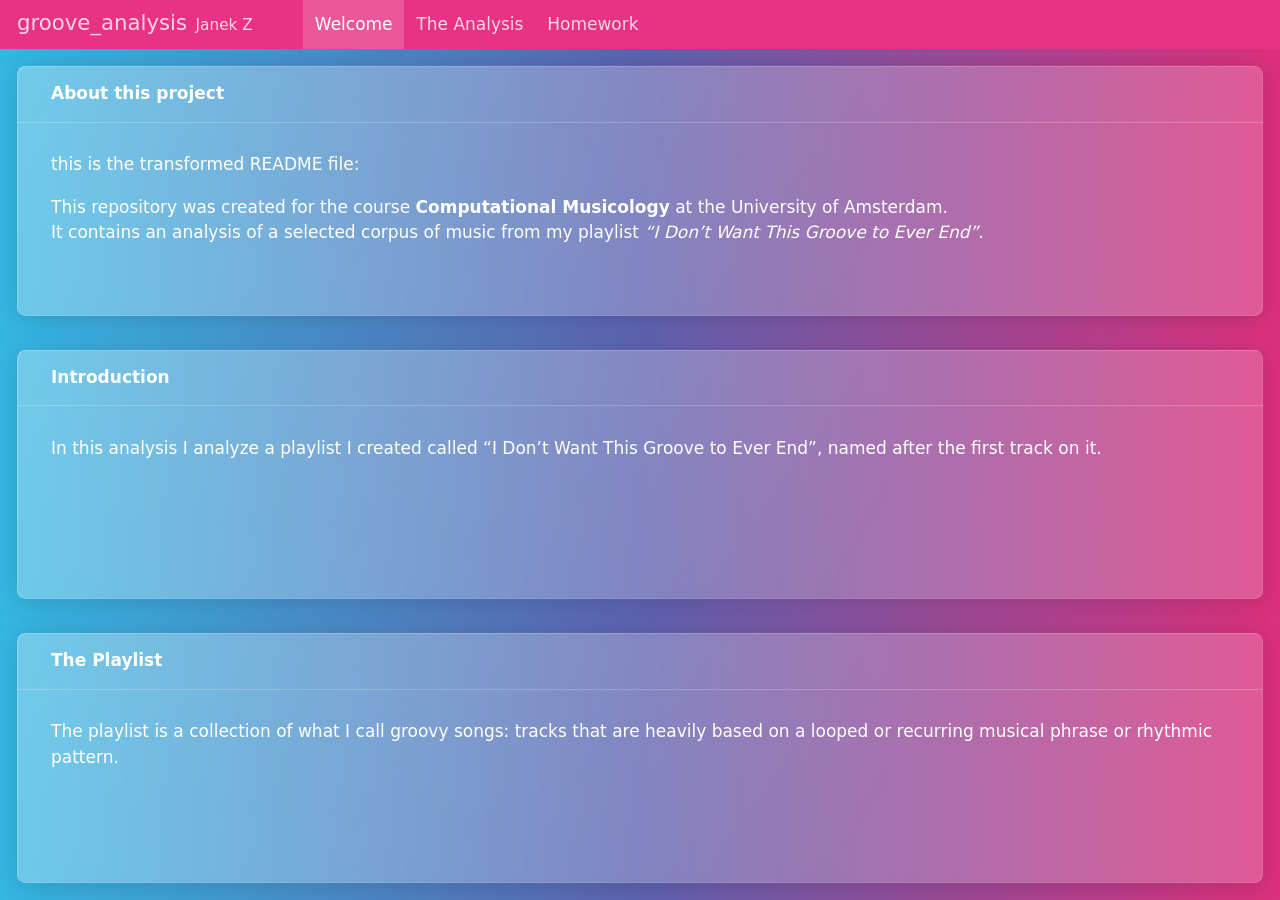
==== final_portfolio.html @ 26a51c5b "files renamed and added" ====
<!DOCTYPE html>
<html xmlns="http://www.w3.org/1999/xhtml" lang="en" xml:lang="en"><head>

<meta charset="utf-8">
<meta name="generator" content="quarto-1.9.36">

<meta name="viewport" content="width=device-width, initial-scale=1.0, user-scalable=yes">

<meta name="author" content="Janek Z">

<title>groove_analysis</title>
<style>
/* Default styles provided by pandoc.
** See https://pandoc.org/MANUAL.html#variables-for-html for config info.
*/
code{white-space: pre-wrap;}
span.smallcaps{font-variant: small-caps;}
div.columns{display: flex; gap: min(4vw, 1.5em);}
div.column{flex: auto; overflow-x: auto;}
div.hanging-indent{margin-left: 1.5em; text-indent: -1.5em;}
ul.task-list{list-style: none;}
ul.task-list li input[type="checkbox"] {
  width: 0.8em;
  margin: 0 0.8em 0.2em -1em; /* quarto-specific, see https://github.com/quarto-dev/quarto-cli/issues/4556 */ 
  vertical-align: middle;
}
/* CSS for syntax highlighting */
html { -webkit-text-size-adjust: 100%; }
pre > code.sourceCode { white-space: pre; position: relative; }
pre > code.sourceCode > span { display: inline-block; line-height: 1.25; }
pre > code.sourceCode > span:empty { height: 1.2em; }
.sourceCode { overflow: visible; }
code.sourceCode > span { color: inherit; text-decoration: inherit; }
div.sourceCode { margin: 1em 0; }
pre.sourceCode { margin: 0; }
@media screen {
div.sourceCode { overflow: auto; }
}
@media print {
pre > code.sourceCode { white-space: pre-wrap; }
pre > code.sourceCode > span { text-indent: -5em; padding-left: 5em; }
}
pre.numberSource code
  { counter-reset: source-line 0; }
pre.numberSource code > span
  { position: relative; left: -4em; counter-increment: source-line; }
pre.numberSource code > span > a:first-child::before
  { content: counter(source-line);
    position: relative; left: -1em; text-align: right; vertical-align: baseline;
    border: none; display: inline-block;
    -webkit-touch-callout: none; -webkit-user-select: none;
    -khtml-user-select: none; -moz-user-select: none;
    -ms-user-select: none; user-select: none;
    padding: 0 4px; width: 4em;
  }
pre.numberSource { margin-left: 3em;  padding-left: 4px; }
div.sourceCode
  {   }
@media screen {
pre > code.sourceCode > span > a:first-child::before { text-decoration: underline; }
}
</style>


<script src="final_portfolio_files/libs/clipboard/clipboard.min.js"></script>
<script src="final_portfolio_files/libs/quarto-html/quarto.js" type="module"></script>
<script src="final_portfolio_files/libs/quarto-html/tabsets/tabsets.js" type="module"></script>
<script src="final_portfolio_files/libs/quarto-html/popper.min.js"></script>
<script src="final_portfolio_files/libs/quarto-html/tippy.umd.min.js"></script>
<script src="final_portfolio_files/libs/quarto-html/anchor.min.js"></script>
<link href="final_portfolio_files/libs/quarto-html/tippy.css" rel="stylesheet">
<link href="final_portfolio_files/libs/quarto-html/quarto-syntax-highlighting-845c23b38eaddc0f92fda52bfe77a8c8.css" rel="stylesheet" class="quarto-color-scheme" id="quarto-text-highlighting-styles">
<link href="final_portfolio_files/libs/quarto-html/quarto-syntax-highlighting-dark-f418161beb48e0141c760e455f12af2c.css" rel="stylesheet" class="quarto-color-scheme quarto-color-alternate" id="quarto-text-highlighting-styles">
<link href="final_portfolio_files/libs/quarto-html/quarto-syntax-highlighting-845c23b38eaddc0f92fda52bfe77a8c8.css" rel="stylesheet" class="quarto-color-scheme-extra" id="quarto-text-highlighting-styles">
<script src="final_portfolio_files/libs/bootstrap/bootstrap.min.js"></script>
<link href="final_portfolio_files/libs/bootstrap/bootstrap-icons.css" rel="stylesheet">
<link href="final_portfolio_files/libs/bootstrap/bootstrap-b56f384592c8919c3ccc965f94d6dfe7.min.css" rel="stylesheet" append-hash="true" class="quarto-color-scheme" id="quarto-bootstrap" data-mode="light">
<link href="final_portfolio_files/libs/bootstrap/bootstrap-dark-b56f384592c8919c3ccc965f94d6dfe7.min.css" rel="stylesheet" append-hash="true" class="quarto-color-scheme quarto-color-alternate" id="quarto-bootstrap" data-mode="light">
<link href="final_portfolio_files/libs/bootstrap/bootstrap-b56f384592c8919c3ccc965f94d6dfe7.min.css" rel="stylesheet" append-hash="true" class="quarto-color-scheme-extra" id="quarto-bootstrap" data-mode="light">
<script src="final_portfolio_files/libs/quarto-dashboard/quarto-dashboard.js"></script>
<script src="final_portfolio_files/libs/quarto-dashboard/stickythead.js"></script>



<script src="final_portfolio_files/libs/quarto-dashboard/web-components.js" type="module"></script>
<script src="final_portfolio_files/libs/quarto-dashboard/components.js"></script>



</head>

<body class="quarto-dashboard dashboard-fill fullcontent quarto-light">

<header id="quarto-dashboard-header">
<nav class="navbar navbar-expand-md slim" data-bs-theme="dark">
  <div class="navbar-container container-fluid">
    <button class="navbar-toggler" type="button" data-bs-toggle="collapse" data-bs-target="#dashboard-collapse" aria-controls="dashboard-collapse" aria-expanded="false" aria-label="Toggle navigation">
      <span class="navbar-toggler-icon"></span>
    </button>    


    <div class="navbar-brand-container">


      <div class="navbar-title">
        <div class="navbar-title-text"><a href="#">groove_analysis</a></div>
        
        <div class="navbar-author">Janek Z</div>
      </div>
    </div>
<div id="dashboard-collapse" class="navbar-collapse collapse"><ul class="navbar-nav navbar-nav-scroll me-auto" role="tablist"><li class="nav-item" role="presentation"><a id="tab-welcome" class="nav-link active" data-bs-toggle="tab" role="tab" data-bs-target="#welcome" data-scrolling="false" href="#welcome" aria-controls="welcome" aria-selected="true"><span class="nav-link-text">Welcome</span></a></li><li class="nav-item" role="presentation"><a id="tab-the-analysis" class="nav-link" data-bs-toggle="tab" role="tab" data-bs-target="#the-analysis" data-scrolling="false" href="#the-analysis" aria-controls="the-analysis" aria-selected="false"><span class="nav-link-text">The Analysis</span></a></li><li class="nav-item" role="presentation"><a id="tab-homework" class="nav-link" data-bs-toggle="tab" role="tab" data-bs-target="#homework" data-scrolling="false" href="#homework" aria-controls="homework" aria-selected="false"><span class="nav-link-text">Homework</span></a></li></ul></div></div>
</nav>
</header>
<div class="page-layout-custom quarto-dashboard-content bslib-gap-spacing html-fill-container bslib-page-fill quarto-dashboard-pages">  

<div class="bslib-grid-item html-fill-item tab-content bslib-grid" data-layout="fill" style="display: grid; grid-template-columns: minmax(3em, 1fr);
grid-auto-rows: minmax(0, 1fr);">
<div id="welcome" class="dashboard-page tab-pane show active html-fill-item html-fill-container" data-orientation="columns" aria-labelledby="tab-welcome">
<div class="html-fill-item html-fill-container bslib-grid" style="display: grid; grid-template-columns: minmax(3em, 1fr);
grid-auto-rows: minmax(0, 1fr);">
<div class="html-fill-item html-fill-container bslib-grid" style="display: grid; grid-template-rows: minmax(3em, 1fr) minmax(3em, 1fr) minmax(3em, 1fr); grid-auto-columns: minmax(0, 1fr);">
<div class="html-fill-item html-fill-container bslib-grid" style="display: grid; grid-template-columns: minmax(3em, 1fr);
grid-auto-rows: minmax(0, 1fr);">
<div class="card html-fill-item html-fill-container bslib-card" data-title="About this project" data-bslib-card-init="" data-require-bs-caller="card()" data-full-screen="false">
<div class="card-header"><div class="card-title"><span style="display: inline">
About this project
</span></div></div>
<div class="card-body html-fill-item html-fill-container">
<p>this is the transformed README file:</p>
<p>This repository was created for the course <strong>Computational Musicology</strong> at the University of Amsterdam.<br>
It contains an analysis of a selected corpus of music from my playlist <em>“I Don’t Want This Groove to Ever End”</em>.</p>
</div>
<bslib-tooltip placement="auto" bsoptions="[]" data-require-bs-version="5" data-require-bs-caller="tooltip()">
    <template>Expand</template>
    <span class="bslib-full-screen-enter badge rounded-pill">
        <svg xmlns="http://www.w3.org/2000/svg" viewbox="0 0 24 24" style="height:1em;width:1em;" aria-hidden="true" role="img"><path d="M20 5C20 4.4 19.6 4 19 4H13C12.4 4 12 3.6 12 3C12 2.4 12.4 2 13 2H21C21.6 2 22 2.4 22 3V11C22 11.6 21.6 12 21 12C20.4 12 20 11.6 20 11V5ZM4 19C4 19.6 4.4 20 5 20H11C11.6 20 12 20.4 12 21C12 21.6 11.6 22 11 22H3C2.4 22 2 21.6 2 21V13C2 12.4 2.4 12 3 12C3.6 12 4 12.4 4 13V19Z"></path></svg>
    </span>
</bslib-tooltip><script data-bslib-card-init="">bslib.Card.initializeAllCards();</script></div>
</div>
<div class="html-fill-item html-fill-container bslib-grid" style="display: grid; grid-template-columns: minmax(3em, 1fr);
grid-auto-rows: minmax(0, 1fr);">
<div class="card html-fill-item html-fill-container bslib-card" data-title="Introduction" data-bslib-card-init="" data-require-bs-caller="card()" data-full-screen="false">
<div class="card-header"><div class="card-title"><span style="display: inline">
Introduction
</span></div></div>
<div class="card-body html-fill-item html-fill-container">
<p>In this analysis I analyze a playlist I created called “I Don’t Want This Groove to Ever End”, named after the first track on it.</p>
</div>
<bslib-tooltip placement="auto" bsoptions="[]" data-require-bs-version="5" data-require-bs-caller="tooltip()">
    <template>Expand</template>
    <span class="bslib-full-screen-enter badge rounded-pill">
        <svg xmlns="http://www.w3.org/2000/svg" viewbox="0 0 24 24" style="height:1em;width:1em;" aria-hidden="true" role="img"><path d="M20 5C20 4.4 19.6 4 19 4H13C12.4 4 12 3.6 12 3C12 2.4 12.4 2 13 2H21C21.6 2 22 2.4 22 3V11C22 11.6 21.6 12 21 12C20.4 12 20 11.6 20 11V5ZM4 19C4 19.6 4.4 20 5 20H11C11.6 20 12 20.4 12 21C12 21.6 11.6 22 11 22H3C2.4 22 2 21.6 2 21V13C2 12.4 2.4 12 3 12C3.6 12 4 12.4 4 13V19Z"></path></svg>
    </span>
</bslib-tooltip><script data-bslib-card-init="">bslib.Card.initializeAllCards();</script></div>
</div>
<div class="html-fill-item html-fill-container bslib-grid" style="display: grid; grid-template-columns: minmax(3em, 1fr);
grid-auto-rows: minmax(0, 1fr);">
<div class="card html-fill-item html-fill-container bslib-card" data-title="The Playlist" data-bslib-card-init="" data-require-bs-caller="card()" data-full-screen="false">
<div class="card-header"><div class="card-title"><span style="display: inline">
The Playlist
</span></div></div>
<div class="card-body html-fill-item html-fill-container">
<p>The playlist is a collection of what I call groovy songs: tracks that are heavily based on a looped or recurring musical phrase or rhythmic pattern.</p>
</div>
<bslib-tooltip placement="auto" bsoptions="[]" data-require-bs-version="5" data-require-bs-caller="tooltip()">
    <template>Expand</template>
    <span class="bslib-full-screen-enter badge rounded-pill">
        <svg xmlns="http://www.w3.org/2000/svg" viewbox="0 0 24 24" style="height:1em;width:1em;" aria-hidden="true" role="img"><path d="M20 5C20 4.4 19.6 4 19 4H13C12.4 4 12 3.6 12 3C12 2.4 12.4 2 13 2H21C21.6 2 22 2.4 22 3V11C22 11.6 21.6 12 21 12C20.4 12 20 11.6 20 11V5ZM4 19C4 19.6 4.4 20 5 20H11C11.6 20 12 20.4 12 21C12 21.6 11.6 22 11 22H3C2.4 22 2 21.6 2 21V13C2 12.4 2.4 12 3 12C3.6 12 4 12.4 4 13V19Z"></path></svg>
    </span>
</bslib-tooltip><script data-bslib-card-init="">bslib.Card.initializeAllCards();</script></div>
</div>
</div>
</div>
</div><div id="the-analysis" class="dashboard-page tab-pane grid-skip html-fill-item html-fill-container" data-orientation="columns" aria-labelledby="tab-the-analysis">
<div class="html-fill-item html-fill-container bslib-grid" style="display: grid; grid-template-columns: minmax(3em, 1fr);
grid-auto-rows: minmax(0, 1fr);">
<div class="html-fill-item html-fill-container bslib-grid" style="display: grid; grid-template-rows: minmax(3em, 1fr); grid-auto-columns: minmax(0, 1fr);">
<div class="card html-fill-item html-fill-container bslib-card" data-title="Overview" data-bslib-card-init="" data-require-bs-caller="card()" data-full-screen="false">
<div class="card-header"><div class="card-title"><span style="display: inline">
Overview
</span></div></div>
<div class="card-body html-fill-item html-fill-container">
<p>Here the analysis of the playlist will be shown.</p>
</div>
<bslib-tooltip placement="auto" bsoptions="[]" data-require-bs-version="5" data-require-bs-caller="tooltip()">
    <template>Expand</template>
    <span class="bslib-full-screen-enter badge rounded-pill">
        <svg xmlns="http://www.w3.org/2000/svg" viewbox="0 0 24 24" style="height:1em;width:1em;" aria-hidden="true" role="img"><path d="M20 5C20 4.4 19.6 4 19 4H13C12.4 4 12 3.6 12 3C12 2.4 12.4 2 13 2H21C21.6 2 22 2.4 22 3V11C22 11.6 21.6 12 21 12C20.4 12 20 11.6 20 11V5ZM4 19C4 19.6 4.4 20 5 20H11C11.6 20 12 20.4 12 21C12 21.6 11.6 22 11 22H3C2.4 22 2 21.6 2 21V13C2 12.4 2.4 12 3 12C3.6 12 4 12.4 4 13V19Z"></path></svg>
    </span>
</bslib-tooltip><script data-bslib-card-init="">bslib.Card.initializeAllCards();</script></div>
</div>
</div>
</div><div id="homework" class="dashboard-page tab-pane grid-skip html-fill-item html-fill-container" data-orientation="columns" aria-labelledby="tab-homework">
<div class="html-fill-item html-fill-container bslib-grid" style="display: grid; grid-template-columns: minmax(3em, 1fr);
grid-auto-rows: minmax(0, 1fr);">
<div class="html-fill-item html-fill-container bslib-grid" style="display: grid; grid-template-rows: minmax(3em, 1fr); grid-auto-columns: minmax(0, 1fr);">
<div class="card html-fill-item html-fill-container bslib-card" data-title="Key and Chord Analysis - hw week 10" data-bslib-card-init="" data-require-bs-caller="card()" data-full-screen="false">
<div class="card-header"><div class="card-title"><span style="display: inline">
Key and Chord Analysis - hw week 10
</span></div></div>
<div class="card-body html-fill-item html-fill-container">
<div class="code-copy-outer-scaffold html-fill-item html-fill-container"><div class="sourceCode cell-code html-fill-item html-fill-container" id="cb1"><pre class="sourceCode r code-with-copy"><code class="sourceCode r"><span id="cb1-1"><a href="#cb1-1" aria-hidden="true" tabindex="-1"></a><span class="fu">library</span>(tidyverse)</span>
<span id="cb1-2"><a href="#cb1-2" aria-hidden="true" tabindex="-1"></a><span class="fu">library</span>(compmus)</span></code></pre></div><button title="Copy to Clipboard" class="code-copy-button"><i class="bi"></i></button></div>
<div class="code-copy-outer-scaffold html-fill-item html-fill-container"><div class="sourceCode cell-code html-fill-item html-fill-container" id="cb2"><pre class="sourceCode r code-with-copy"><code class="sourceCode r"><span id="cb2-1"><a href="#cb2-1" aria-hidden="true" tabindex="-1"></a>circshift <span class="ot">&lt;-</span> <span class="cf">function</span>(v, n) {</span>
<span id="cb2-2"><a href="#cb2-2" aria-hidden="true" tabindex="-1"></a>  <span class="cf">if</span> (n <span class="sc">==</span> <span class="dv">0</span>) v <span class="cf">else</span> <span class="fu">c</span>(<span class="fu">tail</span>(v, n), <span class="fu">head</span>(v, <span class="sc">-</span>n))</span>
<span id="cb2-3"><a href="#cb2-3" aria-hidden="true" tabindex="-1"></a>}</span>
<span id="cb2-4"><a href="#cb2-4" aria-hidden="true" tabindex="-1"></a></span>
<span id="cb2-5"><a href="#cb2-5" aria-hidden="true" tabindex="-1"></a><span class="co">#      C     C#    D     Eb    E     F     F#    G     Ab    A     Bb    B</span></span>
<span id="cb2-6"><a href="#cb2-6" aria-hidden="true" tabindex="-1"></a>major_chord <span class="ot">&lt;-</span></span>
<span id="cb2-7"><a href="#cb2-7" aria-hidden="true" tabindex="-1"></a>  <span class="fu">c</span>(   <span class="dv">1</span>,    <span class="dv">0</span>,    <span class="dv">0</span>,    <span class="dv">0</span>,    <span class="dv">1</span>,    <span class="dv">0</span>,    <span class="dv">0</span>,    <span class="dv">1</span>,    <span class="dv">0</span>,    <span class="dv">0</span>,    <span class="dv">0</span>,    <span class="dv">0</span>)</span>
<span id="cb2-8"><a href="#cb2-8" aria-hidden="true" tabindex="-1"></a>minor_chord <span class="ot">&lt;-</span></span>
<span id="cb2-9"><a href="#cb2-9" aria-hidden="true" tabindex="-1"></a>  <span class="fu">c</span>(   <span class="dv">1</span>,    <span class="dv">0</span>,    <span class="dv">0</span>,    <span class="dv">1</span>,    <span class="dv">0</span>,    <span class="dv">0</span>,    <span class="dv">0</span>,    <span class="dv">1</span>,    <span class="dv">0</span>,    <span class="dv">0</span>,    <span class="dv">0</span>,    <span class="dv">0</span>)</span>
<span id="cb2-10"><a href="#cb2-10" aria-hidden="true" tabindex="-1"></a>seventh_chord <span class="ot">&lt;-</span></span>
<span id="cb2-11"><a href="#cb2-11" aria-hidden="true" tabindex="-1"></a>  <span class="fu">c</span>(   <span class="dv">1</span>,    <span class="dv">0</span>,    <span class="dv">0</span>,    <span class="dv">0</span>,    <span class="dv">1</span>,    <span class="dv">0</span>,    <span class="dv">0</span>,    <span class="dv">1</span>,    <span class="dv">0</span>,    <span class="dv">0</span>,    <span class="dv">1</span>,    <span class="dv">0</span>)</span>
<span id="cb2-12"><a href="#cb2-12" aria-hidden="true" tabindex="-1"></a></span>
<span id="cb2-13"><a href="#cb2-13" aria-hidden="true" tabindex="-1"></a>major_key <span class="ot">&lt;-</span></span>
<span id="cb2-14"><a href="#cb2-14" aria-hidden="true" tabindex="-1"></a>  <span class="fu">c</span>(<span class="fl">6.35</span>, <span class="fl">2.23</span>, <span class="fl">3.48</span>, <span class="fl">2.33</span>, <span class="fl">4.38</span>, <span class="fl">4.09</span>, <span class="fl">2.52</span>, <span class="fl">5.19</span>, <span class="fl">2.39</span>, <span class="fl">3.66</span>, <span class="fl">2.29</span>, <span class="fl">2.88</span>)</span>
<span id="cb2-15"><a href="#cb2-15" aria-hidden="true" tabindex="-1"></a>minor_key <span class="ot">&lt;-</span></span>
<span id="cb2-16"><a href="#cb2-16" aria-hidden="true" tabindex="-1"></a>  <span class="fu">c</span>(<span class="fl">6.33</span>, <span class="fl">2.68</span>, <span class="fl">3.52</span>, <span class="fl">5.38</span>, <span class="fl">2.60</span>, <span class="fl">3.53</span>, <span class="fl">2.54</span>, <span class="fl">4.75</span>, <span class="fl">3.98</span>, <span class="fl">2.69</span>, <span class="fl">3.34</span>, <span class="fl">3.17</span>)</span>
<span id="cb2-17"><a href="#cb2-17" aria-hidden="true" tabindex="-1"></a></span>
<span id="cb2-18"><a href="#cb2-18" aria-hidden="true" tabindex="-1"></a>chord_templates <span class="ot">&lt;-</span></span>
<span id="cb2-19"><a href="#cb2-19" aria-hidden="true" tabindex="-1"></a>  <span class="fu">tribble</span>(</span>
<span id="cb2-20"><a href="#cb2-20" aria-hidden="true" tabindex="-1"></a>    <span class="sc">~</span>name, <span class="sc">~</span>template,</span>
<span id="cb2-21"><a href="#cb2-21" aria-hidden="true" tabindex="-1"></a>    <span class="st">"Gb:7"</span>, <span class="fu">circshift</span>(seventh_chord, <span class="dv">6</span>),</span>
<span id="cb2-22"><a href="#cb2-22" aria-hidden="true" tabindex="-1"></a>    <span class="st">"Gb:maj"</span>, <span class="fu">circshift</span>(major_chord, <span class="dv">6</span>),</span>
<span id="cb2-23"><a href="#cb2-23" aria-hidden="true" tabindex="-1"></a>    <span class="st">"Bb:min"</span>, <span class="fu">circshift</span>(minor_chord, <span class="dv">10</span>),</span>
<span id="cb2-24"><a href="#cb2-24" aria-hidden="true" tabindex="-1"></a>    <span class="st">"Db:maj"</span>, <span class="fu">circshift</span>(major_chord, <span class="dv">1</span>),</span>
<span id="cb2-25"><a href="#cb2-25" aria-hidden="true" tabindex="-1"></a>    <span class="st">"F:min"</span>, <span class="fu">circshift</span>(minor_chord, <span class="dv">5</span>),</span>
<span id="cb2-26"><a href="#cb2-26" aria-hidden="true" tabindex="-1"></a>    <span class="st">"Ab:7"</span>, <span class="fu">circshift</span>(seventh_chord, <span class="dv">8</span>),</span>
<span id="cb2-27"><a href="#cb2-27" aria-hidden="true" tabindex="-1"></a>    <span class="st">"Ab:maj"</span>, <span class="fu">circshift</span>(major_chord, <span class="dv">8</span>),</span>
<span id="cb2-28"><a href="#cb2-28" aria-hidden="true" tabindex="-1"></a>    <span class="st">"C:min"</span>, <span class="fu">circshift</span>(minor_chord, <span class="dv">0</span>),</span>
<span id="cb2-29"><a href="#cb2-29" aria-hidden="true" tabindex="-1"></a>    <span class="st">"Eb:7"</span>, <span class="fu">circshift</span>(seventh_chord, <span class="dv">3</span>),</span>
<span id="cb2-30"><a href="#cb2-30" aria-hidden="true" tabindex="-1"></a>    <span class="st">"Eb:maj"</span>, <span class="fu">circshift</span>(major_chord, <span class="dv">3</span>),</span>
<span id="cb2-31"><a href="#cb2-31" aria-hidden="true" tabindex="-1"></a>    <span class="st">"G:min"</span>, <span class="fu">circshift</span>(minor_chord, <span class="dv">7</span>),</span>
<span id="cb2-32"><a href="#cb2-32" aria-hidden="true" tabindex="-1"></a>    <span class="st">"Bb:7"</span>, <span class="fu">circshift</span>(seventh_chord, <span class="dv">10</span>),</span>
<span id="cb2-33"><a href="#cb2-33" aria-hidden="true" tabindex="-1"></a>    <span class="st">"Bb:maj"</span>, <span class="fu">circshift</span>(major_chord, <span class="dv">10</span>),</span>
<span id="cb2-34"><a href="#cb2-34" aria-hidden="true" tabindex="-1"></a>    <span class="st">"D:min"</span>, <span class="fu">circshift</span>(minor_chord, <span class="dv">2</span>),</span>
<span id="cb2-35"><a href="#cb2-35" aria-hidden="true" tabindex="-1"></a>    <span class="st">"F:7"</span>, <span class="fu">circshift</span>(seventh_chord, <span class="dv">5</span>),</span>
<span id="cb2-36"><a href="#cb2-36" aria-hidden="true" tabindex="-1"></a>    <span class="st">"F:maj"</span>, <span class="fu">circshift</span>(major_chord, <span class="dv">5</span>),</span>
<span id="cb2-37"><a href="#cb2-37" aria-hidden="true" tabindex="-1"></a>    <span class="st">"A:min"</span>, <span class="fu">circshift</span>(minor_chord, <span class="dv">9</span>),</span>
<span id="cb2-38"><a href="#cb2-38" aria-hidden="true" tabindex="-1"></a>    <span class="st">"C:7"</span>, <span class="fu">circshift</span>(seventh_chord, <span class="dv">0</span>),</span>
<span id="cb2-39"><a href="#cb2-39" aria-hidden="true" tabindex="-1"></a>    <span class="st">"C:maj"</span>, <span class="fu">circshift</span>(major_chord, <span class="dv">0</span>),</span>
<span id="cb2-40"><a href="#cb2-40" aria-hidden="true" tabindex="-1"></a>    <span class="st">"E:min"</span>, <span class="fu">circshift</span>(minor_chord, <span class="dv">4</span>),</span>
<span id="cb2-41"><a href="#cb2-41" aria-hidden="true" tabindex="-1"></a>    <span class="st">"G:7"</span>, <span class="fu">circshift</span>(seventh_chord, <span class="dv">7</span>),</span>
<span id="cb2-42"><a href="#cb2-42" aria-hidden="true" tabindex="-1"></a>    <span class="st">"G:maj"</span>, <span class="fu">circshift</span>(major_chord, <span class="dv">7</span>),</span>
<span id="cb2-43"><a href="#cb2-43" aria-hidden="true" tabindex="-1"></a>    <span class="st">"B:min"</span>, <span class="fu">circshift</span>(minor_chord, <span class="dv">11</span>),</span>
<span id="cb2-44"><a href="#cb2-44" aria-hidden="true" tabindex="-1"></a>    <span class="st">"D:7"</span>, <span class="fu">circshift</span>(seventh_chord, <span class="dv">2</span>),</span>
<span id="cb2-45"><a href="#cb2-45" aria-hidden="true" tabindex="-1"></a>    <span class="st">"D:maj"</span>, <span class="fu">circshift</span>(major_chord, <span class="dv">2</span>),</span>
<span id="cb2-46"><a href="#cb2-46" aria-hidden="true" tabindex="-1"></a>    <span class="st">"F#:min"</span>, <span class="fu">circshift</span>(minor_chord, <span class="dv">6</span>),</span>
<span id="cb2-47"><a href="#cb2-47" aria-hidden="true" tabindex="-1"></a>    <span class="st">"A:7"</span>, <span class="fu">circshift</span>(seventh_chord, <span class="dv">9</span>),</span>
<span id="cb2-48"><a href="#cb2-48" aria-hidden="true" tabindex="-1"></a>    <span class="st">"A:maj"</span>, <span class="fu">circshift</span>(major_chord, <span class="dv">9</span>),</span>
<span id="cb2-49"><a href="#cb2-49" aria-hidden="true" tabindex="-1"></a>    <span class="st">"C#:min"</span>, <span class="fu">circshift</span>(minor_chord, <span class="dv">1</span>),</span>
<span id="cb2-50"><a href="#cb2-50" aria-hidden="true" tabindex="-1"></a>    <span class="st">"E:7"</span>, <span class="fu">circshift</span>(seventh_chord, <span class="dv">4</span>),</span>
<span id="cb2-51"><a href="#cb2-51" aria-hidden="true" tabindex="-1"></a>    <span class="st">"E:maj"</span>, <span class="fu">circshift</span>(major_chord, <span class="dv">4</span>),</span>
<span id="cb2-52"><a href="#cb2-52" aria-hidden="true" tabindex="-1"></a>    <span class="st">"G#:min"</span>, <span class="fu">circshift</span>(minor_chord, <span class="dv">8</span>),</span>
<span id="cb2-53"><a href="#cb2-53" aria-hidden="true" tabindex="-1"></a>    <span class="st">"B:7"</span>, <span class="fu">circshift</span>(seventh_chord, <span class="dv">11</span>),</span>
<span id="cb2-54"><a href="#cb2-54" aria-hidden="true" tabindex="-1"></a>    <span class="st">"B:maj"</span>, <span class="fu">circshift</span>(major_chord, <span class="dv">11</span>),</span>
<span id="cb2-55"><a href="#cb2-55" aria-hidden="true" tabindex="-1"></a>    <span class="st">"D#:min"</span>, <span class="fu">circshift</span>(minor_chord, <span class="dv">3</span>)</span>
<span id="cb2-56"><a href="#cb2-56" aria-hidden="true" tabindex="-1"></a>  )</span>
<span id="cb2-57"><a href="#cb2-57" aria-hidden="true" tabindex="-1"></a></span>
<span id="cb2-58"><a href="#cb2-58" aria-hidden="true" tabindex="-1"></a>key_templates <span class="ot">&lt;-</span></span>
<span id="cb2-59"><a href="#cb2-59" aria-hidden="true" tabindex="-1"></a>  <span class="fu">tribble</span>(</span>
<span id="cb2-60"><a href="#cb2-60" aria-hidden="true" tabindex="-1"></a>    <span class="sc">~</span>name, <span class="sc">~</span>template,</span>
<span id="cb2-61"><a href="#cb2-61" aria-hidden="true" tabindex="-1"></a>    <span class="st">"Gb:maj"</span>, <span class="fu">circshift</span>(major_key, <span class="dv">6</span>),</span>
<span id="cb2-62"><a href="#cb2-62" aria-hidden="true" tabindex="-1"></a>    <span class="st">"Bb:min"</span>, <span class="fu">circshift</span>(minor_key, <span class="dv">10</span>),</span>
<span id="cb2-63"><a href="#cb2-63" aria-hidden="true" tabindex="-1"></a>    <span class="st">"Db:maj"</span>, <span class="fu">circshift</span>(major_key, <span class="dv">1</span>),</span>
<span id="cb2-64"><a href="#cb2-64" aria-hidden="true" tabindex="-1"></a>    <span class="st">"F:min"</span>, <span class="fu">circshift</span>(minor_key, <span class="dv">5</span>),</span>
<span id="cb2-65"><a href="#cb2-65" aria-hidden="true" tabindex="-1"></a>    <span class="st">"Ab:maj"</span>, <span class="fu">circshift</span>(major_key, <span class="dv">8</span>),</span>
<span id="cb2-66"><a href="#cb2-66" aria-hidden="true" tabindex="-1"></a>    <span class="st">"C:min"</span>, <span class="fu">circshift</span>(minor_key, <span class="dv">0</span>),</span>
<span id="cb2-67"><a href="#cb2-67" aria-hidden="true" tabindex="-1"></a>    <span class="st">"Eb:maj"</span>, <span class="fu">circshift</span>(major_key, <span class="dv">3</span>),</span>
<span id="cb2-68"><a href="#cb2-68" aria-hidden="true" tabindex="-1"></a>    <span class="st">"G:min"</span>, <span class="fu">circshift</span>(minor_key, <span class="dv">7</span>),</span>
<span id="cb2-69"><a href="#cb2-69" aria-hidden="true" tabindex="-1"></a>    <span class="st">"Bb:maj"</span>, <span class="fu">circshift</span>(major_key, <span class="dv">10</span>),</span>
<span id="cb2-70"><a href="#cb2-70" aria-hidden="true" tabindex="-1"></a>    <span class="st">"D:min"</span>, <span class="fu">circshift</span>(minor_key, <span class="dv">2</span>),</span>
<span id="cb2-71"><a href="#cb2-71" aria-hidden="true" tabindex="-1"></a>    <span class="st">"F:maj"</span>, <span class="fu">circshift</span>(major_key, <span class="dv">5</span>),</span>
<span id="cb2-72"><a href="#cb2-72" aria-hidden="true" tabindex="-1"></a>    <span class="st">"A:min"</span>, <span class="fu">circshift</span>(minor_key, <span class="dv">9</span>),</span>
<span id="cb2-73"><a href="#cb2-73" aria-hidden="true" tabindex="-1"></a>    <span class="st">"C:maj"</span>, <span class="fu">circshift</span>(major_key, <span class="dv">0</span>),</span>
<span id="cb2-74"><a href="#cb2-74" aria-hidden="true" tabindex="-1"></a>    <span class="st">"E:min"</span>, <span class="fu">circshift</span>(minor_key, <span class="dv">4</span>),</span>
<span id="cb2-75"><a href="#cb2-75" aria-hidden="true" tabindex="-1"></a>    <span class="st">"G:maj"</span>, <span class="fu">circshift</span>(major_key, <span class="dv">7</span>),</span>
<span id="cb2-76"><a href="#cb2-76" aria-hidden="true" tabindex="-1"></a>    <span class="st">"B:min"</span>, <span class="fu">circshift</span>(minor_key, <span class="dv">11</span>),</span>
<span id="cb2-77"><a href="#cb2-77" aria-hidden="true" tabindex="-1"></a>    <span class="st">"D:maj"</span>, <span class="fu">circshift</span>(major_key, <span class="dv">2</span>),</span>
<span id="cb2-78"><a href="#cb2-78" aria-hidden="true" tabindex="-1"></a>    <span class="st">"F#:min"</span>, <span class="fu">circshift</span>(minor_key, <span class="dv">6</span>),</span>
<span id="cb2-79"><a href="#cb2-79" aria-hidden="true" tabindex="-1"></a>    <span class="st">"A:maj"</span>, <span class="fu">circshift</span>(major_key, <span class="dv">9</span>),</span>
<span id="cb2-80"><a href="#cb2-80" aria-hidden="true" tabindex="-1"></a>    <span class="st">"C#:min"</span>, <span class="fu">circshift</span>(minor_key, <span class="dv">1</span>),</span>
<span id="cb2-81"><a href="#cb2-81" aria-hidden="true" tabindex="-1"></a>    <span class="st">"E:maj"</span>, <span class="fu">circshift</span>(major_key, <span class="dv">4</span>),</span>
<span id="cb2-82"><a href="#cb2-82" aria-hidden="true" tabindex="-1"></a>    <span class="st">"G#:min"</span>, <span class="fu">circshift</span>(minor_key, <span class="dv">8</span>),</span>
<span id="cb2-83"><a href="#cb2-83" aria-hidden="true" tabindex="-1"></a>    <span class="st">"B:maj"</span>, <span class="fu">circshift</span>(major_key, <span class="dv">11</span>),</span>
<span id="cb2-84"><a href="#cb2-84" aria-hidden="true" tabindex="-1"></a>    <span class="st">"D#:min"</span>, <span class="fu">circshift</span>(minor_key, <span class="dv">3</span>)</span>
<span id="cb2-85"><a href="#cb2-85" aria-hidden="true" tabindex="-1"></a>  )</span></code></pre></div><button title="Copy to Clipboard" class="code-copy-button"><i class="bi"></i></button></div>
<div class="code-copy-outer-scaffold html-fill-item html-fill-container"><div class="sourceCode cell-code html-fill-item html-fill-container" id="cb3"><pre class="sourceCode r code-with-copy"><code class="sourceCode r"><span id="cb3-1"><a href="#cb3-1" aria-hidden="true" tabindex="-1"></a>lytd <span class="ot">&lt;-</span> <span class="fu">read_csv</span>(<span class="st">"~/Desktop/UvA/computational_musicology/groove_analysis/lytd_chroma.csv"</span>)</span></code></pre></div><button title="Copy to Clipboard" class="code-copy-button"><i class="bi"></i></button></div>
<div class="code-copy-outer-scaffold html-fill-item html-fill-container"><div class="sourceCode cell-code html-fill-item html-fill-container" id="cb4"><pre class="sourceCode r code-with-copy"><code class="sourceCode r"><span id="cb4-1"><a href="#cb4-1" aria-hidden="true" tabindex="-1"></a>lytd <span class="sc">|&gt;</span> </span>
<span id="cb4-2"><a href="#cb4-2" aria-hidden="true" tabindex="-1"></a>  <span class="fu">compmus_wrangle_chroma</span>() <span class="sc">|&gt;</span> </span>
<span id="cb4-3"><a href="#cb4-3" aria-hidden="true" tabindex="-1"></a>  <span class="fu">filter</span>(<span class="fu">row_number</span>() <span class="sc">%%</span> <span class="dv">50</span>L <span class="sc">==</span> <span class="dv">0</span>L) <span class="sc">|&gt;</span> </span>
<span id="cb4-4"><a href="#cb4-4" aria-hidden="true" tabindex="-1"></a>  <span class="fu">compmus_match_pitch_template</span>(</span>
<span id="cb4-5"><a href="#cb4-5" aria-hidden="true" tabindex="-1"></a>    key_templates,         <span class="co"># Change to chord_templates if desired</span></span>
<span id="cb4-6"><a href="#cb4-6" aria-hidden="true" tabindex="-1"></a>    <span class="at">method =</span> <span class="st">"manhattan"</span>,  <span class="co"># Try different distance metrics</span></span>
<span id="cb4-7"><a href="#cb4-7" aria-hidden="true" tabindex="-1"></a>    <span class="at">norm =</span> <span class="st">"manhattan"</span>     <span class="co"># Try different norms</span></span>
<span id="cb4-8"><a href="#cb4-8" aria-hidden="true" tabindex="-1"></a>  ) <span class="sc">|&gt;</span></span>
<span id="cb4-9"><a href="#cb4-9" aria-hidden="true" tabindex="-1"></a>  <span class="fu">ggplot</span>(</span>
<span id="cb4-10"><a href="#cb4-10" aria-hidden="true" tabindex="-1"></a>    <span class="fu">aes</span>(<span class="at">x =</span> start <span class="sc">+</span> duration <span class="sc">/</span> <span class="dv">2</span>, <span class="at">width =</span> <span class="dv">50</span> <span class="sc">*</span> duration, <span class="at">y =</span> name, <span class="at">fill =</span> d)</span>
<span id="cb4-11"><a href="#cb4-11" aria-hidden="true" tabindex="-1"></a>  ) <span class="sc">+</span></span>
<span id="cb4-12"><a href="#cb4-12" aria-hidden="true" tabindex="-1"></a>  <span class="fu">geom_tile</span>() <span class="sc">+</span></span>
<span id="cb4-13"><a href="#cb4-13" aria-hidden="true" tabindex="-1"></a>  <span class="fu">scale_fill_viridis_c</span>(<span class="at">guide =</span> <span class="st">"none"</span>) <span class="sc">+</span></span>
<span id="cb4-14"><a href="#cb4-14" aria-hidden="true" tabindex="-1"></a>  <span class="fu">theme_minimal</span>() <span class="sc">+</span></span>
<span id="cb4-15"><a href="#cb4-15" aria-hidden="true" tabindex="-1"></a>  <span class="fu">labs</span>(<span class="at">x =</span> <span class="st">"Time (s)"</span>, <span class="at">y =</span> <span class="st">""</span>)</span></code></pre></div><button title="Copy to Clipboard" class="code-copy-button"><i class="bi"></i></button></div>
<img src="final_portfolio_files/figure-html/unnamed-chunk-4-1.png" class="img-fluid" width="768">
<p>This is the analysis of keys of the track <em>Lose Yourself to Dance (Drumless Edition)</em> by <em>Daft Punk</em> and <em>Pharrell Williams</em>.</p>
<p>Personally, I found that the key is much better shown using the standard chromagram. There I clearly read that the song is in a b flat minor key, since it mostly relied on the c sharp pitch as well as b flat. There it is also neatly shown how the chord pattern repeats which makes this a very groovy song. I chose a drumless track on purpose since I thought that should help the software with finding the pitches. In this attached pitch template it is also visible that most energy remains in the b flat minor key. And I find the sudden dark peak around 210 seconds interesting, I believe that is where many different background voices with own melodies overlap.</p>
</div>
<bslib-tooltip placement="auto" bsoptions="[]" data-require-bs-version="5" data-require-bs-caller="tooltip()">
    <template>Expand</template>
    <span class="bslib-full-screen-enter badge rounded-pill">
        <svg xmlns="http://www.w3.org/2000/svg" viewbox="0 0 24 24" style="height:1em;width:1em;" aria-hidden="true" role="img"><path d="M20 5C20 4.4 19.6 4 19 4H13C12.4 4 12 3.6 12 3C12 2.4 12.4 2 13 2H21C21.6 2 22 2.4 22 3V11C22 11.6 21.6 12 21 12C20.4 12 20 11.6 20 11V5ZM4 19C4 19.6 4.4 20 5 20H11C11.6 20 12 20.4 12 21C12 21.6 11.6 22 11 22H3C2.4 22 2 21.6 2 21V13C2 12.4 2.4 12 3 12C3.6 12 4 12.4 4 13V19Z"></path></svg>
    </span>
</bslib-tooltip><script data-bslib-card-init="">bslib.Card.initializeAllCards();</script></div>
<div id="3ade8a4a-fb1d-4a6c-8409-ac45482d5fc9" class="hidden html-fill-item html-fill-container">

</div>
</div>
</div>
</div>
</div>


<script id="quarto-html-after-body" type="application/javascript">
  window.document.addEventListener("DOMContentLoaded", function (event) {
    const icon = "";
    const anchorJS = new window.AnchorJS();
    anchorJS.options = {
      placement: 'right',
      icon: icon
    };
    anchorJS.add('.anchored');
    const isCodeAnnotation = (el) => {
      for (const clz of el.classList) {
        if (clz.startsWith('code-annotation-')) {                     
          return true;
        }
      }
      return false;
    }
    const onCopySuccess = function(e) {
      // button target
      const button = e.trigger;
      // don't keep focus
      button.blur();
      // flash "checked"
      button.classList.add('code-copy-button-checked');
      var currentTitle = button.getAttribute("title");
      button.setAttribute("title", "Copied!");
      let tooltip;
      if (window.bootstrap) {
        button.setAttribute("data-bs-toggle", "tooltip");
        button.setAttribute("data-bs-placement", "left");
        button.setAttribute("data-bs-title", "Copied!");
        tooltip = new bootstrap.Tooltip(button, 
          { trigger: "manual", 
            customClass: "code-copy-button-tooltip",
            offset: [0, -8]});
        tooltip.show();    
      }
      setTimeout(function() {
        if (tooltip) {
          tooltip.hide();
          button.removeAttribute("data-bs-title");
          button.removeAttribute("data-bs-toggle");
          button.removeAttribute("data-bs-placement");
        }
        button.setAttribute("title", currentTitle);
        button.classList.remove('code-copy-button-checked');
      }, 1000);
      // clear code selection
      e.clearSelection();
    }
    const getTextToCopy = function(trigger) {
      const outerScaffold = trigger.parentElement.cloneNode(true);
      const codeEl = outerScaffold.querySelector('code');
      for (const childEl of codeEl.children) {
        if (isCodeAnnotation(childEl)) {
          childEl.remove();
        }
      }
      return codeEl.innerText;
    }
    const clipboard = new window.ClipboardJS('.code-copy-button:not([data-in-quarto-modal])', {
      text: getTextToCopy
    });
    clipboard.on('success', onCopySuccess);
    if (window.document.getElementById('quarto-embedded-source-code-modal')) {
      const clipboardModal = new window.ClipboardJS('.code-copy-button[data-in-quarto-modal]', {
        text: getTextToCopy,
        container: window.document.getElementById('quarto-embedded-source-code-modal')
      });
      clipboardModal.on('success', onCopySuccess);
    }
      var localhostRegex = new RegExp(/^(?:http|https):\/\/localhost\:?[0-9]*\//);
      var mailtoRegex = new RegExp(/^mailto:/);
        var filterRegex = new RegExp('/' + window.location.host + '/');
      var isInternal = (href) => {
          return filterRegex.test(href) || localhostRegex.test(href) || mailtoRegex.test(href);
      }
      // Inspect non-navigation links and adorn them if external
     var links = window.document.querySelectorAll('a[href]:not(.nav-link):not(.navbar-brand):not(.toc-action):not(.sidebar-link):not(.sidebar-item-toggle):not(.pagination-link):not(.no-external):not([aria-hidden]):not(.dropdown-item):not(.quarto-navigation-tool):not(.about-link)');
      for (var i=0; i<links.length; i++) {
        const link = links[i];
        if (!isInternal(link.href)) {
          // undo the damage that might have been done by quarto-nav.js in the case of
          // links that we want to consider external
          if (link.dataset.originalHref !== undefined) {
            link.href = link.dataset.originalHref;
          }
        }
      }
    function tippyHover(el, contentFn, onTriggerFn, onUntriggerFn) {
      const config = {
        allowHTML: true,
        maxWidth: 500,
        delay: 100,
        arrow: false,
        appendTo: function(el) {
            return el.parentElement;
        },
        interactive: true,
        interactiveBorder: 10,
        theme: 'quarto',
        placement: 'bottom-start',
      };
      if (contentFn) {
        config.content = contentFn;
      }
      if (onTriggerFn) {
        config.onTrigger = onTriggerFn;
      }
      if (onUntriggerFn) {
        config.onUntrigger = onUntriggerFn;
      }
      window.tippy(el, config); 
    }
    const noterefs = window.document.querySelectorAll('a[role="doc-noteref"]');
    for (var i=0; i<noterefs.length; i++) {
      const ref = noterefs[i];
      tippyHover(ref, function() {
        // use id or data attribute instead here
        let href = ref.getAttribute('data-footnote-href') || ref.getAttribute('href');
        try { href = new URL(href).hash; } catch {}
        const id = href.replace(/^#\/?/, "");
        const note = window.document.getElementById(id);
        if (note) {
          return note.innerHTML;
        } else {
          return "";
        }
      });
    }
    const xrefs = window.document.querySelectorAll('a.quarto-xref');
    const processXRef = (id, note) => {
      // Strip column container classes
      const stripColumnClz = (el) => {
        el.classList.remove("page-full", "page-columns");
        if (el.children) {
          for (const child of el.children) {
            stripColumnClz(child);
          }
        }
      }
      stripColumnClz(note)
      if (id === null || id.startsWith('sec-')) {
        // Special case sections, only their first couple elements
        const container = document.createElement("div");
        if (note.children && note.children.length > 2) {
          container.appendChild(note.children[0].cloneNode(true));
          for (let i = 1; i < note.children.length; i++) {
            const child = note.children[i];
            if (child.tagName === "P" && child.innerText === "") {
              continue;
            } else {
              container.appendChild(child.cloneNode(true));
              break;
            }
          }
          if (window.Quarto?.typesetMath) {
            window.Quarto.typesetMath(container);
          }
          return container.innerHTML
        } else {
          if (window.Quarto?.typesetMath) {
            window.Quarto.typesetMath(note);
          }
          return note.innerHTML;
        }
      } else {
        // Remove any anchor links if they are present
        const anchorLink = note.querySelector('a.anchorjs-link');
        if (anchorLink) {
          anchorLink.remove();
        }
        if (window.Quarto?.typesetMath) {
          window.Quarto.typesetMath(note);
        }
        if (note.classList.contains("callout")) {
          return note.outerHTML;
        } else {
          return note.innerHTML;
        }
      }
    }
    for (var i=0; i<xrefs.length; i++) {
      const xref = xrefs[i];
      tippyHover(xref, undefined, function(instance) {
        instance.disable();
        let url = xref.getAttribute('href');
        let hash = undefined; 
        if (url.startsWith('#')) {
          hash = url;
        } else {
          try { hash = new URL(url).hash; } catch {}
        }
        if (hash) {
          const id = hash.replace(/^#\/?/, "");
          const note = window.document.getElementById(id);
          if (note !== null) {
            try {
              const html = processXRef(id, note.cloneNode(true));
              instance.setContent(html);
            } finally {
              instance.enable();
              instance.show();
            }
          } else {
            // See if we can fetch this
            fetch(url.split('#')[0])
            .then(res => res.text())
            .then(html => {
              const parser = new DOMParser();
              const htmlDoc = parser.parseFromString(html, "text/html");
              const note = htmlDoc.getElementById(id);
              if (note !== null) {
                const html = processXRef(id, note);
                instance.setContent(html);
              } 
            }).finally(() => {
              instance.enable();
              instance.show();
            });
          }
        } else {
          // See if we can fetch a full url (with no hash to target)
          // This is a special case and we should probably do some content thinning / targeting
          fetch(url)
          .then(res => res.text())
          .then(html => {
            const parser = new DOMParser();
            const htmlDoc = parser.parseFromString(html, "text/html");
            const note = htmlDoc.querySelector('main.content');
            if (note !== null) {
              // This should only happen for chapter cross references
              // (since there is no id in the URL)
              // remove the first header
              if (note.children.length > 0 && note.children[0].tagName === "HEADER") {
                note.children[0].remove();
              }
              const html = processXRef(null, note);
              instance.setContent(html);
            } 
          }).finally(() => {
            instance.enable();
            instance.show();
          });
        }
      }, function(instance) {
      });
    }
        let selectedAnnoteEl;
        const selectorForAnnotation = ( cell, annotation) => {
          let cellAttr = 'data-code-cell="' + cell + '"';
          let lineAttr = 'data-code-annotation="' +  annotation + '"';
          const selector = 'span[' + cellAttr + '][' + lineAttr + ']';
          return selector;
        }
        const selectCodeLines = (annoteEl) => {
          const doc = window.document;
          const targetCell = annoteEl.getAttribute("data-target-cell");
          const targetAnnotation = annoteEl.getAttribute("data-target-annotation");
          const annoteSpan = window.document.querySelector(selectorForAnnotation(targetCell, targetAnnotation));
          const lines = annoteSpan.getAttribute("data-code-lines").split(",");
          const lineIds = lines.map((line) => {
            return targetCell + "-" + line;
          })
          let top = null;
          let height = null;
          let parent = null;
          if (lineIds.length > 0) {
              //compute the position of the single el (top and bottom and make a div)
              const el = window.document.getElementById(lineIds[0]);
              top = el.offsetTop;
              height = el.offsetHeight;
              parent = el.parentElement.parentElement;
            if (lineIds.length > 1) {
              const lastEl = window.document.getElementById(lineIds[lineIds.length - 1]);
              const bottom = lastEl.offsetTop + lastEl.offsetHeight;
              height = bottom - top;
            }
            if (top !== null && height !== null && parent !== null) {
              // cook up a div (if necessary) and position it 
              let div = window.document.getElementById("code-annotation-line-highlight");
              if (div === null) {
                div = window.document.createElement("div");
                div.setAttribute("id", "code-annotation-line-highlight");
                div.style.position = 'absolute';
                parent.appendChild(div);
              }
              div.style.top = top - 2 + "px";
              div.style.height = height + 4 + "px";
              div.style.left = 0;
              let gutterDiv = window.document.getElementById("code-annotation-line-highlight-gutter");
              if (gutterDiv === null) {
                gutterDiv = window.document.createElement("div");
                gutterDiv.setAttribute("id", "code-annotation-line-highlight-gutter");
                gutterDiv.style.position = 'absolute';
                const codeCell = window.document.getElementById(targetCell);
                const gutter = codeCell.querySelector('.code-annotation-gutter');
                gutter.appendChild(gutterDiv);
              }
              gutterDiv.style.top = top - 2 + "px";
              gutterDiv.style.height = height + 4 + "px";
            }
            selectedAnnoteEl = annoteEl;
          }
        };
        const unselectCodeLines = () => {
          const elementsIds = ["code-annotation-line-highlight", "code-annotation-line-highlight-gutter"];
          elementsIds.forEach((elId) => {
            const div = window.document.getElementById(elId);
            if (div) {
              div.remove();
            }
          });
          selectedAnnoteEl = undefined;
        };
          // Handle positioning of the toggle
      window.addEventListener(
        "resize",
        throttle(() => {
          elRect = undefined;
          if (selectedAnnoteEl) {
            selectCodeLines(selectedAnnoteEl);
          }
        }, 10)
      );
      function throttle(fn, ms) {
      let throttle = false;
      let timer;
        return (...args) => {
          if(!throttle) { // first call gets through
              fn.apply(this, args);
              throttle = true;
          } else { // all the others get throttled
              if(timer) clearTimeout(timer); // cancel #2
              timer = setTimeout(() => {
                fn.apply(this, args);
                timer = throttle = false;
              }, ms);
          }
        };
      }
        // Attach click handler to the DT
        const annoteDls = window.document.querySelectorAll('dt[data-target-cell]');
        for (const annoteDlNode of annoteDls) {
          annoteDlNode.addEventListener('click', (event) => {
            const clickedEl = event.target;
            if (clickedEl !== selectedAnnoteEl) {
              unselectCodeLines();
              const activeEl = window.document.querySelector('dt[data-target-cell].code-annotation-active');
              if (activeEl) {
                activeEl.classList.remove('code-annotation-active');
              }
              selectCodeLines(clickedEl);
              clickedEl.classList.add('code-annotation-active');
            } else {
              // Unselect the line
              unselectCodeLines();
              clickedEl.classList.remove('code-annotation-active');
            }
          });
        }
    const findCites = (el) => {
      const parentEl = el.parentElement;
      if (parentEl) {
        const cites = parentEl.dataset.cites;
        if (cites) {
          return {
            el,
            cites: cites.split(' ')
          };
        } else {
          return findCites(el.parentElement)
        }
      } else {
        return undefined;
      }
    };
    var bibliorefs = window.document.querySelectorAll('a[role="doc-biblioref"]');
    for (var i=0; i<bibliorefs.length; i++) {
      const ref = bibliorefs[i];
      const citeInfo = findCites(ref);
      if (citeInfo) {
        tippyHover(citeInfo.el, function() {
          var popup = window.document.createElement('div');
          citeInfo.cites.forEach(function(cite) {
            var citeDiv = window.document.createElement('div');
            citeDiv.classList.add('hanging-indent');
            citeDiv.classList.add('csl-entry');
            var biblioDiv = window.document.getElementById('ref-' + cite);
            if (biblioDiv) {
              citeDiv.innerHTML = biblioDiv.innerHTML;
            }
            popup.appendChild(citeDiv);
          });
          return popup.innerHTML;
        });
      }
    }
  });
  </script>
</div> <!-- /container fluid -->

<script type="application/javascript">
window.document.addEventListener("DOMContentLoaded", function (_event) {
  if (window.bslib.Card) {
    window.bslib.Card.initializeAllCards();
  }
}); 
</script>
  



</body></html>
---- final_portfolio_files/libs/quarto-html/tippy.css ----
.tippy-box[data-animation=fade][data-state=hidden]{opacity:0}[data-tippy-root]{max-width:calc(100vw - 10px)}.tippy-box{position:relative;background-color:#333;color:#fff;border-radius:4px;font-size:14px;line-height:1.4;white-space:normal;outline:0;transition-property:transform,visibility,opacity}.tippy-box[data-placement^=top]>.tippy-arrow{bottom:0}.tippy-box[data-placement^=top]>.tippy-arrow:before{bottom:-7px;left:0;border-width:8px 8px 0;border-top-color:initial;transform-origin:center top}.tippy-box[data-placement^=bottom]>.tippy-arrow{top:0}.tippy-box[data-placement^=bottom]>.tippy-arrow:before{top:-7px;left:0;border-width:0 8px 8px;border-bottom-color:initial;transform-origin:center bottom}.tippy-box[data-placement^=left]>.tippy-arrow{right:0}.tippy-box[data-placement^=left]>.tippy-arrow:before{border-width:8px 0 8px 8px;border-left-color:initial;right:-7px;transform-origin:center left}.tippy-box[data-placement^=right]>.tippy-arrow{left:0}.tippy-box[data-placement^=right]>.tippy-arrow:before{left:-7px;border-width:8px 8px 8px 0;border-right-color:initial;transform-origin:center right}.tippy-box[data-inertia][data-state=visible]{transition-timing-function:cubic-bezier(.54,1.5,.38,1.11)}.tippy-arrow{width:16px;height:16px;color:#333}.tippy-arrow:before{content:"";position:absolute;border-color:transparent;border-style:solid}.tippy-content{position:relative;padding:5px 9px;z-index:1}
---- final_portfolio_files/libs/quarto-html/quarto-syntax-highlighting-845c23b38eaddc0f92fda52bfe77a8c8.css ----
/* quarto syntax highlight colors */
:root {
  --quarto-hl-ot-color: #003B4F;
  --quarto-hl-at-color: #657422;
  --quarto-hl-ss-color: #20794D;
  --quarto-hl-an-color: #5E5E5E;
  --quarto-hl-fu-color: #4758AB;
  --quarto-hl-st-color: #20794D;
  --quarto-hl-cf-color: #003B4F;
  --quarto-hl-op-color: #5E5E5E;
  --quarto-hl-er-color: #AD0000;
  --quarto-hl-bn-color: #AD0000;
  --quarto-hl-al-color: #AD0000;
  --quarto-hl-va-color: #111111;
  --quarto-hl-bu-color: inherit;
  --quarto-hl-ex-color: inherit;
  --quarto-hl-pp-color: #AD0000;
  --quarto-hl-in-color: #5E5E5E;
  --quarto-hl-vs-color: #20794D;
  --quarto-hl-wa-color: #5E5E5E;
  --quarto-hl-do-color: #5E5E5E;
  --quarto-hl-im-color: #00769E;
  --quarto-hl-ch-color: #20794D;
  --quarto-hl-dt-color: #AD0000;
  --quarto-hl-fl-color: #AD0000;
  --quarto-hl-co-color: #5E5E5E;
  --quarto-hl-cv-color: #5E5E5E;
  --quarto-hl-cn-color: #8f5902;
  --quarto-hl-sc-color: #5E5E5E;
  --quarto-hl-dv-color: #AD0000;
  --quarto-hl-kw-color: #003B4F;
}

/* other quarto variables */
:root {
  --quarto-font-monospace: SFMono-Regular, Menlo, Monaco, Consolas, "Liberation Mono", "Courier New", monospace;
}

/* syntax highlight based on Pandoc's rules */
pre > code.sourceCode > span {
  color: #003B4F;
}

code.sourceCode > span {
  color: #003B4F;
}

div.sourceCode,
div.sourceCode pre.sourceCode {
  color: #003B4F;
}

/* Normal */
code span {
  color: #003B4F;
}

/* Alert */
code span.al {
  color: #AD0000;
  font-style: inherit;
}

/* Annotation */
code span.an {
  color: #5E5E5E;
  font-style: inherit;
}

/* Attribute */
code span.at {
  color: #657422;
  font-style: inherit;
}

/* BaseN */
code span.bn {
  color: #AD0000;
  font-style: inherit;
}

/* BuiltIn */
code span.bu {
  font-style: inherit;
}

/* ControlFlow */
code span.cf {
  color: #003B4F;
  font-weight: bold;
  font-style: inherit;
}

/* Char */
code span.ch {
  color: #20794D;
  font-style: inherit;
}

/* Constant */
code span.cn {
  color: #8f5902;
  font-style: inherit;
}

/* Comment */
code span.co {
  color: #5E5E5E;
  font-style: inherit;
}

/* CommentVar */
code span.cv {
  color: #5E5E5E;
  font-style: italic;
}

/* Documentation */
code span.do {
  color: #5E5E5E;
  font-style: italic;
}

/* DataType */
code span.dt {
  color: #AD0000;
  font-style: inherit;
}

/* DecVal */
code span.dv {
  color: #AD0000;
  font-style: inherit;
}

/* Error */
code span.er {
  color: #AD0000;
  font-style: inherit;
}

/* Extension */
code span.ex {
  font-style: inherit;
}

/* Float */
code span.fl {
  color: #AD0000;
  font-style: inherit;
}

/* Function */
code span.fu {
  color: #4758AB;
  font-style: inherit;
}

/* Import */
code span.im {
  color: #00769E;
  font-style: inherit;
}

/* Information */
code span.in {
  color: #5E5E5E;
  font-style: inherit;
}

/* Keyword */
code span.kw {
  color: #003B4F;
  font-weight: bold;
  font-style: inherit;
}

/* Operator */
code span.op {
  color: #5E5E5E;
  font-style: inherit;
}

/* Other */
code span.ot {
  color: #003B4F;
  font-style: inherit;
}

/* Preprocessor */
code span.pp {
  color: #AD0000;
  font-style: inherit;
}

/* SpecialChar */
code span.sc {
  color: #5E5E5E;
  font-style: inherit;
}

/* SpecialString */
code span.ss {
  color: #20794D;
  font-style: inherit;
}

/* String */
code span.st {
  color: #20794D;
  font-style: inherit;
}

/* Variable */
code span.va {
  color: #111111;
  font-style: inherit;
}

/* VerbatimString */
code span.vs {
  color: #20794D;
  font-style: inherit;
}

/* Warning */
code span.wa {
  color: #5E5E5E;
  font-style: italic;
}

.prevent-inlining {
  content: "</";
}

/*# sourceMappingURL=ac89f0bb514bba72461919f78549e31c.css.map */
---- final_portfolio_files/libs/quarto-html/quarto-syntax-highlighting-dark-f418161beb48e0141c760e455f12af2c.css ----
/* quarto syntax highlight colors */
:root {
  --quarto-hl-al-color: #f07178;
  --quarto-hl-an-color: #d4d0ab;
  --quarto-hl-at-color: #00e0e0;
  --quarto-hl-bn-color: #d4d0ab;
  --quarto-hl-bu-color: #abe338;
  --quarto-hl-ch-color: #abe338;
  --quarto-hl-co-color: #f8f8f2;
  --quarto-hl-cv-color: #ffd700;
  --quarto-hl-cn-color: #ffd700;
  --quarto-hl-cf-color: #ffa07a;
  --quarto-hl-dt-color: #ffa07a;
  --quarto-hl-dv-color: #d4d0ab;
  --quarto-hl-do-color: #f8f8f2;
  --quarto-hl-er-color: #f07178;
  --quarto-hl-ex-color: #00e0e0;
  --quarto-hl-fl-color: #d4d0ab;
  --quarto-hl-fu-color: #ffa07a;
  --quarto-hl-im-color: #abe338;
  --quarto-hl-in-color: #d4d0ab;
  --quarto-hl-kw-color: #ffa07a;
  --quarto-hl-op-color: #ffa07a;
  --quarto-hl-ot-color: #00e0e0;
  --quarto-hl-pp-color: #dcc6e0;
  --quarto-hl-re-color: #00e0e0;
  --quarto-hl-sc-color: #abe338;
  --quarto-hl-ss-color: #abe338;
  --quarto-hl-st-color: #abe338;
  --quarto-hl-va-color: #00e0e0;
  --quarto-hl-vs-color: #abe338;
  --quarto-hl-wa-color: #dcc6e0;
}

/* other quarto variables */
:root {
  --quarto-font-monospace: SFMono-Regular, Menlo, Monaco, Consolas, "Liberation Mono", "Courier New", monospace;
}

/* syntax highlight based on Pandoc's rules */
pre > code.sourceCode > span {
  color: #f8f8f2;
}

code.sourceCode > span {
  color: #f8f8f2;
}

div.sourceCode,
div.sourceCode pre.sourceCode {
  color: #f8f8f2;
}

/* Normal */
code span {
  color: #f8f8f2;
}

/* Alert */
code span.al {
  color: #f07178;
}

/* Annotation */
code span.an {
  color: #d4d0ab;
}

/* Attribute */
code span.at {
  color: #00e0e0;
}

/* BaseN */
code span.bn {
  color: #d4d0ab;
}

/* BuiltIn */
code span.bu {
  color: #abe338;
}

/* ControlFlow */
code span.cf {
  font-weight: bold;
  color: #ffa07a;
}

/* Char */
code span.ch {
  color: #abe338;
}

/* Constant */
code span.cn {
  color: #ffd700;
}

/* Comment */
code span.co {
  font-style: italic;
  color: #f8f8f2;
}

/* CommentVar */
code span.cv {
  color: #ffd700;
}

/* Documentation */
code span.do {
  color: #f8f8f2;
}

/* DataType */
code span.dt {
  color: #ffa07a;
}

/* DecVal */
code span.dv {
  color: #d4d0ab;
}

/* Error */
code span.er {
  color: #f07178;
  text-decoration: underline;
}

/* Extension */
code span.ex {
  font-weight: bold;
  color: #00e0e0;
}

/* Float */
code span.fl {
  color: #d4d0ab;
}

/* Function */
code span.fu {
  color: #ffa07a;
}

/* Import */
code span.im {
  color: #abe338;
}

/* Information */
code span.in {
  color: #d4d0ab;
}

/* Keyword */
code span.kw {
  font-weight: bold;
  color: #ffa07a;
}

/* Operator */
code span.op {
  color: #ffa07a;
}

/* Other */
code span.ot {
  color: #00e0e0;
}

/* Preprocessor */
code span.pp {
  color: #dcc6e0;
}

/* RegionMarker */
code span.re {
  background-color: #f8f8f2;
  color: #00e0e0;
}

/* SpecialChar */
code span.sc {
  color: #abe338;
}

/* SpecialString */
code span.ss {
  color: #abe338;
}

/* String */
code span.st {
  color: #abe338;
}

/* Variable */
code span.va {
  color: #00e0e0;
}

/* VerbatimString */
code span.vs {
  color: #abe338;
}

/* Warning */
code span.wa {
  color: #dcc6e0;
}

.prevent-inlining {
  content: "</";
}

/*# sourceMappingURL=378c2a0cc31455d06730fbe37c8f3789.css.map */
---- final_portfolio_files/libs/quarto-html/quarto-syntax-highlighting-845c23b38eaddc0f92fda52bfe77a8c8.css ----
/* quarto syntax highlight colors */
:root {
  --quarto-hl-ot-color: #003B4F;
  --quarto-hl-at-color: #657422;
  --quarto-hl-ss-color: #20794D;
  --quarto-hl-an-color: #5E5E5E;
  --quarto-hl-fu-color: #4758AB;
  --quarto-hl-st-color: #20794D;
  --quarto-hl-cf-color: #003B4F;
  --quarto-hl-op-color: #5E5E5E;
  --quarto-hl-er-color: #AD0000;
  --quarto-hl-bn-color: #AD0000;
  --quarto-hl-al-color: #AD0000;
  --quarto-hl-va-color: #111111;
  --quarto-hl-bu-color: inherit;
  --quarto-hl-ex-color: inherit;
  --quarto-hl-pp-color: #AD0000;
  --quarto-hl-in-color: #5E5E5E;
  --quarto-hl-vs-color: #20794D;
  --quarto-hl-wa-color: #5E5E5E;
  --quarto-hl-do-color: #5E5E5E;
  --quarto-hl-im-color: #00769E;
  --quarto-hl-ch-color: #20794D;
  --quarto-hl-dt-color: #AD0000;
  --quarto-hl-fl-color: #AD0000;
  --quarto-hl-co-color: #5E5E5E;
  --quarto-hl-cv-color: #5E5E5E;
  --quarto-hl-cn-color: #8f5902;
  --quarto-hl-sc-color: #5E5E5E;
  --quarto-hl-dv-color: #AD0000;
  --quarto-hl-kw-color: #003B4F;
}

/* other quarto variables */
:root {
  --quarto-font-monospace: SFMono-Regular, Menlo, Monaco, Consolas, "Liberation Mono", "Courier New", monospace;
}

/* syntax highlight based on Pandoc's rules */
pre > code.sourceCode > span {
  color: #003B4F;
}

code.sourceCode > span {
  color: #003B4F;
}

div.sourceCode,
div.sourceCode pre.sourceCode {
  color: #003B4F;
}

/* Normal */
code span {
  color: #003B4F;
}

/* Alert */
code span.al {
  color: #AD0000;
  font-style: inherit;
}

/* Annotation */
code span.an {
  color: #5E5E5E;
  font-style: inherit;
}

/* Attribute */
code span.at {
  color: #657422;
  font-style: inherit;
}

/* BaseN */
code span.bn {
  color: #AD0000;
  font-style: inherit;
}

/* BuiltIn */
code span.bu {
  font-style: inherit;
}

/* ControlFlow */
code span.cf {
  color: #003B4F;
  font-weight: bold;
  font-style: inherit;
}

/* Char */
code span.ch {
  color: #20794D;
  font-style: inherit;
}

/* Constant */
code span.cn {
  color: #8f5902;
  font-style: inherit;
}

/* Comment */
code span.co {
  color: #5E5E5E;
  font-style: inherit;
}

/* CommentVar */
code span.cv {
  color: #5E5E5E;
  font-style: italic;
}

/* Documentation */
code span.do {
  color: #5E5E5E;
  font-style: italic;
}

/* DataType */
code span.dt {
  color: #AD0000;
  font-style: inherit;
}

/* DecVal */
code span.dv {
  color: #AD0000;
  font-style: inherit;
}

/* Error */
code span.er {
  color: #AD0000;
  font-style: inherit;
}

/* Extension */
code span.ex {
  font-style: inherit;
}

/* Float */
code span.fl {
  color: #AD0000;
  font-style: inherit;
}

/* Function */
code span.fu {
  color: #4758AB;
  font-style: inherit;
}

/* Import */
code span.im {
  color: #00769E;
  font-style: inherit;
}

/* Information */
code span.in {
  color: #5E5E5E;
  font-style: inherit;
}

/* Keyword */
code span.kw {
  color: #003B4F;
  font-weight: bold;
  font-style: inherit;
}

/* Operator */
code span.op {
  color: #5E5E5E;
  font-style: inherit;
}

/* Other */
code span.ot {
  color: #003B4F;
  font-style: inherit;
}

/* Preprocessor */
code span.pp {
  color: #AD0000;
  font-style: inherit;
}

/* SpecialChar */
code span.sc {
  color: #5E5E5E;
  font-style: inherit;
}

/* SpecialString */
code span.ss {
  color: #20794D;
  font-style: inherit;
}

/* String */
code span.st {
  color: #20794D;
  font-style: inherit;
}

/* Variable */
code span.va {
  color: #111111;
  font-style: inherit;
}

/* VerbatimString */
code span.vs {
  color: #20794D;
  font-style: inherit;
}

/* Warning */
code span.wa {
  color: #5E5E5E;
  font-style: italic;
}

.prevent-inlining {
  content: "</";
}

/*# sourceMappingURL=ac89f0bb514bba72461919f78549e31c.css.map */
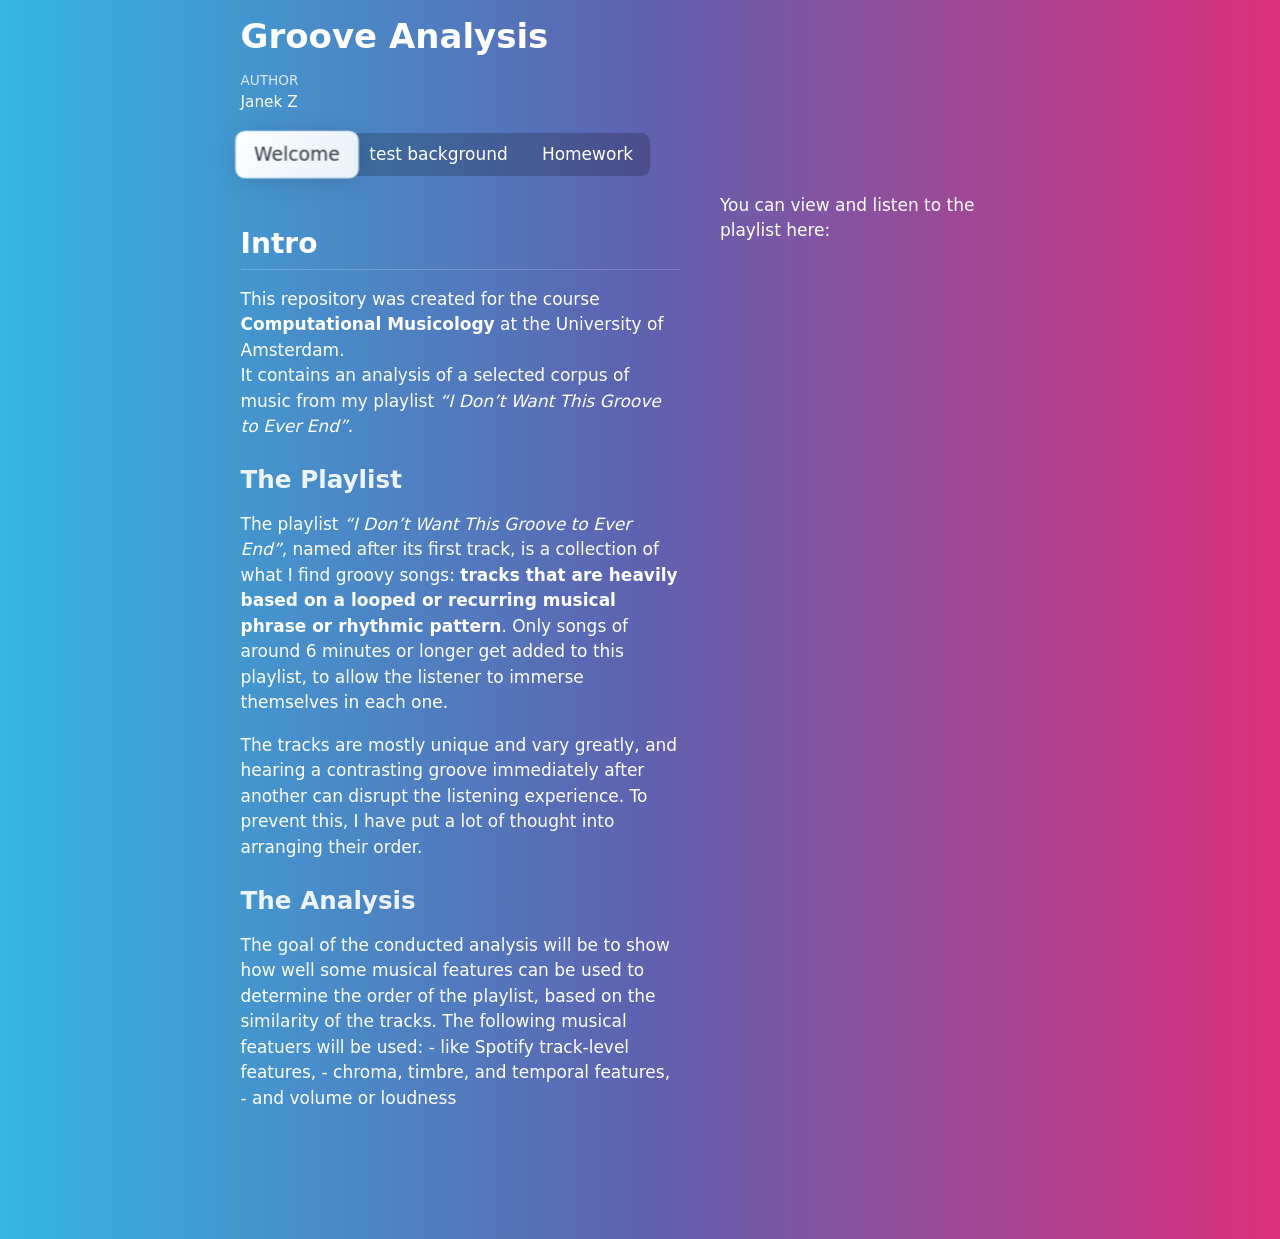
==== commit 646ddacf: "formatting done" ====
--- a/final_portfolio.html
+++ b/final_portfolio.html
@@ -8,7 +8,7 @@
 
 <meta name="author" content="Janek Z">
 
-<title>groove_analysis</title>
+<title>Groove Analysis</title>
 <style>
 /* Default styles provided by pandoc.
 ** See https://pandoc.org/MANUAL.html#variables-for-html for config info.
@@ -69,139 +69,353 @@
 <script src="final_portfolio_files/libs/quarto-html/tippy.umd.min.js"></script>
 <script src="final_portfolio_files/libs/quarto-html/anchor.min.js"></script>
 <link href="final_portfolio_files/libs/quarto-html/tippy.css" rel="stylesheet">
-<link href="final_portfolio_files/libs/quarto-html/quarto-syntax-highlighting-845c23b38eaddc0f92fda52bfe77a8c8.css" rel="stylesheet" class="quarto-color-scheme" id="quarto-text-highlighting-styles">
-<link href="final_portfolio_files/libs/quarto-html/quarto-syntax-highlighting-dark-f418161beb48e0141c760e455f12af2c.css" rel="stylesheet" class="quarto-color-scheme quarto-color-alternate" id="quarto-text-highlighting-styles">
-<link href="final_portfolio_files/libs/quarto-html/quarto-syntax-highlighting-845c23b38eaddc0f92fda52bfe77a8c8.css" rel="stylesheet" class="quarto-color-scheme-extra" id="quarto-text-highlighting-styles">
+<link href="final_portfolio_files/libs/quarto-html/quarto-syntax-highlighting-845c23b38eaddc0f92fda52bfe77a8c8.css" rel="stylesheet" id="quarto-text-highlighting-styles">
 <script src="final_portfolio_files/libs/bootstrap/bootstrap.min.js"></script>
 <link href="final_portfolio_files/libs/bootstrap/bootstrap-icons.css" rel="stylesheet">
-<link href="final_portfolio_files/libs/bootstrap/bootstrap-b56f384592c8919c3ccc965f94d6dfe7.min.css" rel="stylesheet" append-hash="true" class="quarto-color-scheme" id="quarto-bootstrap" data-mode="light">
-<link href="final_portfolio_files/libs/bootstrap/bootstrap-dark-b56f384592c8919c3ccc965f94d6dfe7.min.css" rel="stylesheet" append-hash="true" class="quarto-color-scheme quarto-color-alternate" id="quarto-bootstrap" data-mode="light">
-<link href="final_portfolio_files/libs/bootstrap/bootstrap-b56f384592c8919c3ccc965f94d6dfe7.min.css" rel="stylesheet" append-hash="true" class="quarto-color-scheme-extra" id="quarto-bootstrap" data-mode="light">
-<script src="final_portfolio_files/libs/quarto-dashboard/quarto-dashboard.js"></script>
-<script src="final_portfolio_files/libs/quarto-dashboard/stickythead.js"></script>
-
-
-
-<script src="final_portfolio_files/libs/quarto-dashboard/web-components.js" type="module"></script>
-<script src="final_portfolio_files/libs/quarto-dashboard/components.js"></script>
-
+<link href="final_portfolio_files/libs/bootstrap/bootstrap-5c6c6b86b08c86c5ec4f2e8cf37a5589.min.css" rel="stylesheet" append-hash="true" id="quarto-bootstrap" data-mode="light">
 
 
 </head>
 
-<body class="quarto-dashboard dashboard-fill fullcontent quarto-light">
-
-<header id="quarto-dashboard-header">
-<nav class="navbar navbar-expand-md slim" data-bs-theme="dark">
-  <div class="navbar-container container-fluid">
-    <button class="navbar-toggler" type="button" data-bs-toggle="collapse" data-bs-target="#dashboard-collapse" aria-controls="dashboard-collapse" aria-expanded="false" aria-label="Toggle navigation">
-      <span class="navbar-toggler-icon"></span>
-    </button>    
-
-
-    <div class="navbar-brand-container">
-
-
-      <div class="navbar-title">
-        <div class="navbar-title-text"><a href="#">groove_analysis</a></div>
-        
-        <div class="navbar-author">Janek Z</div>
-      </div>
-    </div>
-<div id="dashboard-collapse" class="navbar-collapse collapse"><ul class="navbar-nav navbar-nav-scroll me-auto" role="tablist"><li class="nav-item" role="presentation"><a id="tab-welcome" class="nav-link active" data-bs-toggle="tab" role="tab" data-bs-target="#welcome" data-scrolling="false" href="#welcome" aria-controls="welcome" aria-selected="true"><span class="nav-link-text">Welcome</span></a></li><li class="nav-item" role="presentation"><a id="tab-the-analysis" class="nav-link" data-bs-toggle="tab" role="tab" data-bs-target="#the-analysis" data-scrolling="false" href="#the-analysis" aria-controls="the-analysis" aria-selected="false"><span class="nav-link-text">The Analysis</span></a></li><li class="nav-item" role="presentation"><a id="tab-homework" class="nav-link" data-bs-toggle="tab" role="tab" data-bs-target="#homework" data-scrolling="false" href="#homework" aria-controls="homework" aria-selected="false"><span class="nav-link-text">Homework</span></a></li></ul></div></div>
-</nav>
+<body class="fullcontent quarto-light">
+
+<div id="quarto-content" class="page-columns page-rows-contents page-layout-article">
+
+<main class="content page-columns page-full" id="quarto-document-content">
+
+<header id="title-block-header" class="quarto-title-block default">
+<div class="quarto-title">
+<h1 class="title">Groove Analysis</h1>
+</div>
+
+
+
+<div class="quarto-title-meta">
+
+    <div>
+    <div class="quarto-title-meta-heading">Author</div>
+    <div class="quarto-title-meta-contents">
+             <p>Janek Z </p>
+          </div>
+  </div>
+    
+  
+    
+  </div>
+  
+
+
 </header>
-<div class="page-layout-custom quarto-dashboard-content bslib-gap-spacing html-fill-container bslib-page-fill quarto-dashboard-pages">  
-
-<div class="bslib-grid-item html-fill-item tab-content bslib-grid" data-layout="fill" style="display: grid; grid-template-columns: minmax(3em, 1fr);
-grid-auto-rows: minmax(0, 1fr);">
-<div id="welcome" class="dashboard-page tab-pane show active html-fill-item html-fill-container" data-orientation="columns" aria-labelledby="tab-welcome">
-<div class="html-fill-item html-fill-container bslib-grid" style="display: grid; grid-template-columns: minmax(3em, 1fr);
-grid-auto-rows: minmax(0, 1fr);">
-<div class="html-fill-item html-fill-container bslib-grid" style="display: grid; grid-template-rows: minmax(3em, 1fr) minmax(3em, 1fr) minmax(3em, 1fr); grid-auto-columns: minmax(0, 1fr);">
-<div class="html-fill-item html-fill-container bslib-grid" style="display: grid; grid-template-columns: minmax(3em, 1fr);
-grid-auto-rows: minmax(0, 1fr);">
-<div class="card html-fill-item html-fill-container bslib-card" data-title="About this project" data-bslib-card-init="" data-require-bs-caller="card()" data-full-screen="false">
-<div class="card-header"><div class="card-title"><span style="display: inline">
-About this project
-</span></div></div>
-<div class="card-body html-fill-item html-fill-container">
-<p>this is the transformed README file:</p>
+
+
+<div class="tabset-margin-container"></div><div class="panel-tabset page-columns page-full">
+<ul class="nav nav-tabs" role="tablist"><li class="nav-item" role="presentation"><a class="nav-link active" id="tabset-1-1-tab" data-bs-toggle="tab" data-bs-target="#tabset-1-1" role="tab" aria-controls="tabset-1-1" aria-selected="true" href="">Welcome</a></li><li class="nav-item" role="presentation"><a class="nav-link" id="tabset-1-2-tab" data-bs-toggle="tab" data-bs-target="#tabset-1-2" role="tab" aria-controls="tabset-1-2" aria-selected="false" href="">test background</a></li><li class="nav-item" role="presentation"><a class="nav-link" id="tabset-1-3-tab" data-bs-toggle="tab" data-bs-target="#tabset-1-3" role="tab" aria-controls="tabset-1-3" aria-selected="false" href="">Homework</a></li></ul>
+<div class="tab-content page-columns page-full">
+<div id="tabset-1-1" class="tab-pane active" role="tabpanel" aria-labelledby="tabset-1-1-tab">
+<div class="columns">
+<div class="column" style="width:55%;">
+<section id="intro" class="level2">
+<h2 class="anchored" data-anchor-id="intro">Intro</h2>
 <p>This repository was created for the course <strong>Computational Musicology</strong> at the University of Amsterdam.<br>
 It contains an analysis of a selected corpus of music from my playlist <em>“I Don’t Want This Groove to Ever End”</em>.</p>
-</div>
-<bslib-tooltip placement="auto" bsoptions="[]" data-require-bs-version="5" data-require-bs-caller="tooltip()">
-    <template>Expand</template>
-    <span class="bslib-full-screen-enter badge rounded-pill">
-        <svg xmlns="http://www.w3.org/2000/svg" viewbox="0 0 24 24" style="height:1em;width:1em;" aria-hidden="true" role="img"><path d="M20 5C20 4.4 19.6 4 19 4H13C12.4 4 12 3.6 12 3C12 2.4 12.4 2 13 2H21C21.6 2 22 2.4 22 3V11C22 11.6 21.6 12 21 12C20.4 12 20 11.6 20 11V5ZM4 19C4 19.6 4.4 20 5 20H11C11.6 20 12 20.4 12 21C12 21.6 11.6 22 11 22H3C2.4 22 2 21.6 2 21V13C2 12.4 2.4 12 3 12C3.6 12 4 12.4 4 13V19Z"></path></svg>
-    </span>
-</bslib-tooltip><script data-bslib-card-init="">bslib.Card.initializeAllCards();</script></div>
-</div>
-<div class="html-fill-item html-fill-container bslib-grid" style="display: grid; grid-template-columns: minmax(3em, 1fr);
-grid-auto-rows: minmax(0, 1fr);">
-<div class="card html-fill-item html-fill-container bslib-card" data-title="Introduction" data-bslib-card-init="" data-require-bs-caller="card()" data-full-screen="false">
-<div class="card-header"><div class="card-title"><span style="display: inline">
-Introduction
-</span></div></div>
-<div class="card-body html-fill-item html-fill-container">
-<p>In this analysis I analyze a playlist I created called “I Don’t Want This Groove to Ever End”, named after the first track on it.</p>
-</div>
-<bslib-tooltip placement="auto" bsoptions="[]" data-require-bs-version="5" data-require-bs-caller="tooltip()">
-    <template>Expand</template>
-    <span class="bslib-full-screen-enter badge rounded-pill">
-        <svg xmlns="http://www.w3.org/2000/svg" viewbox="0 0 24 24" style="height:1em;width:1em;" aria-hidden="true" role="img"><path d="M20 5C20 4.4 19.6 4 19 4H13C12.4 4 12 3.6 12 3C12 2.4 12.4 2 13 2H21C21.6 2 22 2.4 22 3V11C22 11.6 21.6 12 21 12C20.4 12 20 11.6 20 11V5ZM4 19C4 19.6 4.4 20 5 20H11C11.6 20 12 20.4 12 21C12 21.6 11.6 22 11 22H3C2.4 22 2 21.6 2 21V13C2 12.4 2.4 12 3 12C3.6 12 4 12.4 4 13V19Z"></path></svg>
-    </span>
-</bslib-tooltip><script data-bslib-card-init="">bslib.Card.initializeAllCards();</script></div>
-</div>
-<div class="html-fill-item html-fill-container bslib-grid" style="display: grid; grid-template-columns: minmax(3em, 1fr);
-grid-auto-rows: minmax(0, 1fr);">
-<div class="card html-fill-item html-fill-container bslib-card" data-title="The Playlist" data-bslib-card-init="" data-require-bs-caller="card()" data-full-screen="false">
-<div class="card-header"><div class="card-title"><span style="display: inline">
-The Playlist
-</span></div></div>
-<div class="card-body html-fill-item html-fill-container">
-<p>The playlist is a collection of what I call groovy songs: tracks that are heavily based on a looped or recurring musical phrase or rhythmic pattern.</p>
-</div>
-<bslib-tooltip placement="auto" bsoptions="[]" data-require-bs-version="5" data-require-bs-caller="tooltip()">
-    <template>Expand</template>
-    <span class="bslib-full-screen-enter badge rounded-pill">
-        <svg xmlns="http://www.w3.org/2000/svg" viewbox="0 0 24 24" style="height:1em;width:1em;" aria-hidden="true" role="img"><path d="M20 5C20 4.4 19.6 4 19 4H13C12.4 4 12 3.6 12 3C12 2.4 12.4 2 13 2H21C21.6 2 22 2.4 22 3V11C22 11.6 21.6 12 21 12C20.4 12 20 11.6 20 11V5ZM4 19C4 19.6 4.4 20 5 20H11C11.6 20 12 20.4 12 21C12 21.6 11.6 22 11 22H3C2.4 22 2 21.6 2 21V13C2 12.4 2.4 12 3 12C3.6 12 4 12.4 4 13V19Z"></path></svg>
-    </span>
-</bslib-tooltip><script data-bslib-card-init="">bslib.Card.initializeAllCards();</script></div>
-</div>
-</div>
-</div>
-</div><div id="the-analysis" class="dashboard-page tab-pane grid-skip html-fill-item html-fill-container" data-orientation="columns" aria-labelledby="tab-the-analysis">
-<div class="html-fill-item html-fill-container bslib-grid" style="display: grid; grid-template-columns: minmax(3em, 1fr);
-grid-auto-rows: minmax(0, 1fr);">
-<div class="html-fill-item html-fill-container bslib-grid" style="display: grid; grid-template-rows: minmax(3em, 1fr); grid-auto-columns: minmax(0, 1fr);">
-<div class="card html-fill-item html-fill-container bslib-card" data-title="Overview" data-bslib-card-init="" data-require-bs-caller="card()" data-full-screen="false">
-<div class="card-header"><div class="card-title"><span style="display: inline">
-Overview
-</span></div></div>
-<div class="card-body html-fill-item html-fill-container">
-<p>Here the analysis of the playlist will be shown.</p>
-</div>
-<bslib-tooltip placement="auto" bsoptions="[]" data-require-bs-version="5" data-require-bs-caller="tooltip()">
-    <template>Expand</template>
-    <span class="bslib-full-screen-enter badge rounded-pill">
-        <svg xmlns="http://www.w3.org/2000/svg" viewbox="0 0 24 24" style="height:1em;width:1em;" aria-hidden="true" role="img"><path d="M20 5C20 4.4 19.6 4 19 4H13C12.4 4 12 3.6 12 3C12 2.4 12.4 2 13 2H21C21.6 2 22 2.4 22 3V11C22 11.6 21.6 12 21 12C20.4 12 20 11.6 20 11V5ZM4 19C4 19.6 4.4 20 5 20H11C11.6 20 12 20.4 12 21C12 21.6 11.6 22 11 22H3C2.4 22 2 21.6 2 21V13C2 12.4 2.4 12 3 12C3.6 12 4 12.4 4 13V19Z"></path></svg>
-    </span>
-</bslib-tooltip><script data-bslib-card-init="">bslib.Card.initializeAllCards();</script></div>
-</div>
-</div>
-</div><div id="homework" class="dashboard-page tab-pane grid-skip html-fill-item html-fill-container" data-orientation="columns" aria-labelledby="tab-homework">
-<div class="html-fill-item html-fill-container bslib-grid" style="display: grid; grid-template-columns: minmax(3em, 1fr);
-grid-auto-rows: minmax(0, 1fr);">
-<div class="html-fill-item html-fill-container bslib-grid" style="display: grid; grid-template-rows: minmax(3em, 1fr); grid-auto-columns: minmax(0, 1fr);">
-<div class="card html-fill-item html-fill-container bslib-card" data-title="Key and Chord Analysis - hw week 10" data-bslib-card-init="" data-require-bs-caller="card()" data-full-screen="false">
-<div class="card-header"><div class="card-title"><span style="display: inline">
-Key and Chord Analysis - hw week 10
-</span></div></div>
-<div class="card-body html-fill-item html-fill-container">
-<div class="code-copy-outer-scaffold html-fill-item html-fill-container"><div class="sourceCode cell-code html-fill-item html-fill-container" id="cb1"><pre class="sourceCode r code-with-copy"><code class="sourceCode r"><span id="cb1-1"><a href="#cb1-1" aria-hidden="true" tabindex="-1"></a><span class="fu">library</span>(tidyverse)</span>
+<section id="the-playlist" class="level3">
+<h3 class="anchored" data-anchor-id="the-playlist">The Playlist</h3>
+<p>The playlist <em>“I Don’t Want This Groove to Ever End”</em>, named after its first track, is a collection of what I find groovy songs: <strong>tracks that are heavily based on a looped or recurring musical phrase or rhythmic pattern</strong>. Only songs of around 6 minutes or longer get added to this playlist, to allow the listener to immerse themselves in each one.</p>
+<p>The tracks are mostly unique and vary greatly, and hearing a contrasting groove immediately after another can disrupt the listening experience. To prevent this, I have put a lot of thought into arranging their order.</p>
+</section>
+<section id="the-analysis" class="level3">
+<h3 class="anchored" data-anchor-id="the-analysis">The Analysis</h3>
+<p>The goal of the conducted analysis will be to show how well some musical features can be used to determine the order of the playlist, based on the similarity of the tracks. The following musical featuers will be used: - like Spotify track-level features, - chroma, timbre, and temporal features, - and volume or loudness</p>
+</section>
+</section>
+</div><div class="column" style="width:5%;">
+
+</div><div class="column" style="width:40%;">
+<p style="margin-top: 0;">
+You can view and listen to the playlist here:
+</p>
+<iframe data-testid="embed-iframe" style="border-radius:12px" src="https://open.spotify.com/embed/playlist/5R4pN6j7ogQeuaAVptvOnW?utm_source=generator&amp;theme=0" width="100%" height="400" frameborder="0" allowfullscreen="" allow="autoplay; clipboard-write; encrypted-media; fullscreen; picture-in-picture" loading="lazy">
+</iframe>
+</div>
+</div>
+</div>
+<div id="tabset-1-2" class="tab-pane page-columns page-full" role="tabpanel" aria-labelledby="tabset-1-2-tab">
+<section id="mix-of-features" class="level3">
+<h3 class="anchored" data-anchor-id="mix-of-features">Mix of features</h3>
+<p>After having loaded the playlist, I deleted the last four tracks from the data frame that will be analyzed, since they are not yet assigned a place in the playlist. I have then computed the transition distance across all features. This will allow me to check for spikes along the playlist length to see which moments or tracks have the least smooth transitions so that I can focus on those.<br>
+</p>
+<div class="cell">
+<div class="cell-output-display">
+<div>
+<figure class="figure">
+<p><img src="final_portfolio_files/figure-html/unnamed-chunk-3-1.png" class="img-fluid figure-img" width="672"></p>
+</figure>
+</div>
+</div>
+</div>
+<p><br>
+Note that the distances of subsequent points on the graph does not correspong to a bigger spike, but for each track the transition distance from the previous one is shown. This means that everywhere there is a spike, there is a large transition distance. <br> Also as the first song has none before it, it is omitted from the graph, we start with the second track.<br>
+This graph shows that when we take a couple of the track-level features, namely: energy, tempo and danceability, the following transitions are between most different songs:</p>
+<div class="cell">
+<div class="cell-output-display">
+<table class="caption-top table table-sm table-striped small">
+<caption>Top 5 Playlist Transitions</caption>
+<thead>
+<tr class="header">
+<th style="text-align: left;" data-quarto-table-cell-role="th">previous_track</th>
+<th style="text-align: left;" data-quarto-table-cell-role="th">Track Name</th>
+<th style="text-align: right;" data-quarto-table-cell-role="th">track_number</th>
+<th style="text-align: right;" data-quarto-table-cell-role="th">transition_distance</th>
+</tr>
+</thead>
+<tbody>
+<tr class="odd">
+<td style="text-align: left;">Find Your State of Mind</td>
+<td style="text-align: left;">I'll Be with You</td>
+<td style="text-align: right;">7</td>
+<td style="text-align: right;">111.88</td>
+</tr>
+<tr class="even">
+<td style="text-align: left;">Sex Jam</td>
+<td style="text-align: left;">Lose Yourself to Dance (Drumless Edition) (feat. Pharrell Williams)</td>
+<td style="text-align: right;">62</td>
+<td style="text-align: right;">102.95</td>
+</tr>
+<tr class="odd">
+<td style="text-align: left;">Lose Yourself to Dance (Drumless Edition) (feat. Pharrell Williams)</td>
+<td style="text-align: left;">Daybreak</td>
+<td style="text-align: right;">63</td>
+<td style="text-align: right;">101.85</td>
+</tr>
+<tr class="even">
+<td style="text-align: left;">I'll Be with You</td>
+<td style="text-align: left;">Hung Up On My Baby - Extended Jam</td>
+<td style="text-align: right;">8</td>
+<td style="text-align: right;">98.98</td>
+</tr>
+<tr class="odd">
+<td style="text-align: left;">Goldrush</td>
+<td style="text-align: left;">Words 2B Heard Meets Planetary Funk Alert</td>
+<td style="text-align: right;">70</td>
+<td style="text-align: right;">50.29</td>
+</tr>
+</tbody>
+</table>
+</div>
+</div>
+</section>
+<section id="tempo" class="level3">
+<h3 class="anchored" data-anchor-id="tempo">Tempo</h3>
+<div class="cell">
+<div class="cell-output-display">
+<div>
+<figure class="figure">
+<p><img src="final_portfolio_files/figure-html/tempo%20graph-1.png" class="img-fluid figure-img" width="672"></p>
+</figure>
+</div>
+</div>
+</div>
+<p><br> This graph shows a few sudden spikes across the length of the playlist, although some of them can be eliminated. The first spike for example, which happens because track 7 has a tempo of 200, more than twice the tempo of the previous song. However, the song is very relaxed and I believe it can be perceived as half the speed. The same case can be seen on track 72 - Lose Yourself to Dance. That is why I will divide the tempos of these songs by two.</p>
+</section>
+<section id="singular-features" class="level3 page-columns page-full">
+<h3 class="anchored" data-anchor-id="singular-features">Singular Features</h3>
+<p>Now that the bpm has been scaled, here are the graphs for tempo across tracks in the playlists, as well as danceability and energy.</p>
+<div class="cell column-screen-inset-shaded quarto-layout-panel" data-layout-nrow="1">
+<div class="quarto-layout-row">
+<div class="quarto-layout-cell" style="flex-basis: 33.3%;justify-content: center;">
+<p><img src="final_portfolio_files/figure-html/unnamed-chunk-7-1.png" class="img-fluid" width="672"></p>
+</div>
+<div class="quarto-layout-cell" style="flex-basis: 33.3%;justify-content: center;">
+<p><img src="final_portfolio_files/figure-html/unnamed-chunk-7-2.png" class="img-fluid" width="672"></p>
+</div>
+<div class="quarto-layout-cell" style="flex-basis: 33.3%;justify-content: center;">
+<p><img src="final_portfolio_files/figure-html/unnamed-chunk-7-3.png" class="img-fluid" width="672"></p>
+</div>
+</div>
+</div>
+<p><br> These graphs show that seemingly the track-level features that best describe the genre across this playlist are tempo and danceability. Both parameters are most stable in the middle of the playlist between tracks 20-40 more or less. Danceability shows a slight rise and then fall, which would make sense according to how the playlist is structured, but it still has high differences between some neighbouring tracks.</p>
+<div class="cell">
+<div class="cell-output-display">
+<table class="caption-top table table-sm table-striped small">
+<caption>Top 5 Tempo Transitions</caption>
+<thead>
+<tr class="header">
+<th style="text-align: left;" data-quarto-table-cell-role="th">previous_track</th>
+<th style="text-align: left;" data-quarto-table-cell-role="th">Track Name</th>
+<th style="text-align: right;" data-quarto-table-cell-role="th">track_number</th>
+<th style="text-align: right;" data-quarto-table-cell-role="th">tempo_diff</th>
+</tr>
+</thead>
+<tbody>
+<tr class="odd">
+<td style="text-align: left;">Goldrush</td>
+<td style="text-align: left;">Words 2B Heard Meets Planetary Funk Alert</td>
+<td style="text-align: right;">70</td>
+<td style="text-align: right;">50.29</td>
+</tr>
+<tr class="even">
+<td style="text-align: left;">Song of Life - Remastered</td>
+<td style="text-align: left;">Freefall (feat. Malcolm Duncan)</td>
+<td style="text-align: right;">54</td>
+<td style="text-align: right;">40.86</td>
+</tr>
+<tr class="odd">
+<td style="text-align: left;">NaaNaaNaa - Live</td>
+<td style="text-align: left;">Sunny</td>
+<td style="text-align: right;">65</td>
+<td style="text-align: right;">33.46</td>
+</tr>
+<tr class="even">
+<td style="text-align: left;">Freefall (feat. Malcolm Duncan)</td>
+<td style="text-align: left;">Bonita Applebum - Sir Piers and Si Ashton's Curious House Mix</td>
+<td style="text-align: right;">55</td>
+<td style="text-align: right;">33.01</td>
+</tr>
+<tr class="odd">
+<td style="text-align: left;">Veridis Quo</td>
+<td style="text-align: left;">Two Months Off</td>
+<td style="text-align: right;">48</td>
+<td style="text-align: right;">28.10</td>
+</tr>
+</tbody>
+</table>
+</div>
+</div>
+<div class="cell">
+<div class="cell-output-display">
+<table class="caption-top table table-sm table-striped small">
+<caption>Top 5 Danceability Transitions</caption>
+<thead>
+<tr class="header">
+<th style="text-align: left;" data-quarto-table-cell-role="th">previous_track</th>
+<th style="text-align: left;" data-quarto-table-cell-role="th">Track Name</th>
+<th style="text-align: right;" data-quarto-table-cell-role="th">track_number</th>
+<th style="text-align: right;" data-quarto-table-cell-role="th">danceability_diff</th>
+</tr>
+</thead>
+<tbody>
+<tr class="odd">
+<td style="text-align: left;">NaaNaaNaa - Live</td>
+<td style="text-align: left;">Sunny</td>
+<td style="text-align: right;">65</td>
+<td style="text-align: right;">0.37</td>
+</tr>
+<tr class="even">
+<td style="text-align: left;">I Don't Want This Groove to Ever End</td>
+<td style="text-align: left;">Cosmic Interlude</td>
+<td style="text-align: right;">2</td>
+<td style="text-align: right;">0.35</td>
+</tr>
+<tr class="odd">
+<td style="text-align: left;">Find Your State of Mind</td>
+<td style="text-align: left;">I'll Be with You</td>
+<td style="text-align: right;">7</td>
+<td style="text-align: right;">0.34</td>
+</tr>
+<tr class="even">
+<td style="text-align: left;">Cosmic Interlude</td>
+<td style="text-align: left;">I'm Doing Fine (feat. Amp Dog Knight)</td>
+<td style="text-align: right;">3</td>
+<td style="text-align: right;">0.34</td>
+</tr>
+<tr class="odd">
+<td style="text-align: left;">Bonita Applebum - Sir Piers and Si Ashton's Curious House Mix</td>
+<td style="text-align: left;">Rebirth</td>
+<td style="text-align: right;">56</td>
+<td style="text-align: right;">0.30</td>
+</tr>
+</tbody>
+</table>
+</div>
+</div>
+</section>
+<section id="chosen-tracks" class="level3">
+<h3 class="anchored" data-anchor-id="chosen-tracks">Chosen Tracks</h3>
+<p>Based on this info, I decided to compare the following neighbouring songs:<br>
+- <em>Find Your State of Mind</em> and <em>I’ll Be With You</em> (tracks 6 and 7), because the songs differ very much in the allround transition score, but not so much in the individual classifications, so I wonder how they differ from eachoter<br>
+- <em>Goldrush</em> and <em>Words 2b Heard Meets Planetary Funk Alert</em> (tracks 69 and 70), because they differ a lot on many aspects and I wonder if there are some features that show that I have placed them next to each other correctly.</p>
+<div class="cell">
+<div class="cell-output-display">
+<div>
+<figure class="figure">
+<p><img src="final_portfolio_files/figure-html/kmeans3-1.png" class="img-fluid figure-img" width="672"></p>
+</figure>
+</div>
+</div>
+</div>
+<p><br></p>
+<div class="cell">
+<div class="cell-output-display">
+<div>
+<figure class="figure">
+<p><img src="final_portfolio_files/figure-html/kmeans5-1.png" class="img-fluid figure-img" width="672"></p>
+</figure>
+</div>
+</div>
+</div>
+<p><br></p>
+<div class="cell">
+<div class="cell-output-display">
+<div>
+<figure class="figure">
+<p><img src="final_portfolio_files/figure-html/unnamed-chunk-10-1.png" class="img-fluid figure-img" width="672"></p>
+</figure>
+</div>
+</div>
+</div>
+<p><br> <!-- ### Select a Feature to View --></p>
+<!-- ```{r, echo=FALSE} -->
+<!-- # Functions to generate plot, table, and conclusion based on selected feature -->
+<!-- q_feature_plot <- function(feature) { -->
+<!--   if (feature == "tempo") { -->
+<!--     ggplot(playlist, aes(x = track_number, y = Tempo)) + -->
+<!--       geom_line() + geom_point() + -->
+<!--       labs(title="Tempo Across Playlist Order", x="Playlist Position", y="Tempo") + -->
+<!--       theme_minimal() -->
+<!--   } else if (feature == "liveness") { -->
+<!--     ggplot(playlist, aes(x = track_number, y = Liveness)) + -->
+<!--       geom_line() + geom_point() + -->
+<!--       labs(title="Liveness Across Playlist Order", x="Playlist Position", y="Liveness") + -->
+<!--       theme_minimal() -->
+<!--   } else if (feature == "energy") { -->
+<!--     ggplot(playlist, aes(x = track_number, y = Energy)) + -->
+<!--       geom_line() + geom_point() + -->
+<!--       labs(title="Energy Across Playlist Order", x="Playlist Position", y="Energy") + -->
+<!--       theme_minimal() -->
+<!--   } -->
+<!-- } -->
+<!-- q_feature_table <- function(feature) { -->
+<!--   if (feature == "tempo") top5_tempo_transitions -->
+<!--   else if (feature == "Liveness") top5_liveness_transitions -->
+<!--   else top5_energy_transitions -->
+<!-- } -->
+<!-- q_feature_conclusion <- function(feature) { -->
+<!--   if (feature == "tempo") "Conclusion: This shows spikes at tracks 7 and 62, etc." -->
+<!--   else if (feature == "Liveness") "Conclusion: Peaks indicate live-feel transitions." -->
+<!--   else "Conclusion: Large jumps in energy show strong contrast." -->
+<!-- } -->
+<!-- ``` -->
+<!-- ```{r, echo=FALSE} -->
+<!-- # Display plot, table, and conclusion for the selected feature -->
+<!-- q_feature_plot(feature) -->
+<!-- q_feature_table(feature) -->
+<!-- cat(q_feature_conclusion(feature)) -->
+<!-- ``` -->
+<!-- # Background -->
+<!-- ::: {.card title="Assesing the Order"} -->
+<!-- ```{r child="Untitled.Rmd", echo=FALSE, results='asis'} -->
+<!-- knitr::knit_child('Untitled.Rmd', envir = list(feature = feature)) -->
+<!-- ``` -->
+<!-- ::: -->
+</section>
+</div>
+<div id="tabset-1-3" class="tab-pane" role="tabpanel" aria-labelledby="tabset-1-3-tab">
+<section id="track-example" class="level3">
+<h3 class="anchored" data-anchor-id="track-example">Track Example</h3>
+<div class="card" title="Key and Chord Analysis - hw week 10">
+<div class="code-copy-outer-scaffold"><div class="sourceCode cell-code" id="cb1"><pre class="sourceCode r code-with-copy"><code class="sourceCode r"><span id="cb1-1"><a href="#cb1-1" aria-hidden="true" tabindex="-1"></a><span class="fu">library</span>(tidyverse)</span>
 <span id="cb1-2"><a href="#cb1-2" aria-hidden="true" tabindex="-1"></a><span class="fu">library</span>(compmus)</span></code></pre></div><button title="Copy to Clipboard" class="code-copy-button"><i class="bi"></i></button></div>
-<div class="code-copy-outer-scaffold html-fill-item html-fill-container"><div class="sourceCode cell-code html-fill-item html-fill-container" id="cb2"><pre class="sourceCode r code-with-copy"><code class="sourceCode r"><span id="cb2-1"><a href="#cb2-1" aria-hidden="true" tabindex="-1"></a>circshift <span class="ot">&lt;-</span> <span class="cf">function</span>(v, n) {</span>
+<div class="code-copy-outer-scaffold"><div class="sourceCode cell-code" id="cb2"><pre class="sourceCode r code-with-copy"><code class="sourceCode r"><span id="cb2-1"><a href="#cb2-1" aria-hidden="true" tabindex="-1"></a>circshift <span class="ot">&lt;-</span> <span class="cf">function</span>(v, n) {</span>
 <span id="cb2-2"><a href="#cb2-2" aria-hidden="true" tabindex="-1"></a>  <span class="cf">if</span> (n <span class="sc">==</span> <span class="dv">0</span>) v <span class="cf">else</span> <span class="fu">c</span>(<span class="fu">tail</span>(v, n), <span class="fu">head</span>(v, <span class="sc">-</span>n))</span>
 <span id="cb2-3"><a href="#cb2-3" aria-hidden="true" tabindex="-1"></a>}</span>
 <span id="cb2-4"><a href="#cb2-4" aria-hidden="true" tabindex="-1"></a></span>
@@ -286,8 +500,8 @@
 <span id="cb2-83"><a href="#cb2-83" aria-hidden="true" tabindex="-1"></a>    <span class="st">"B:maj"</span>, <span class="fu">circshift</span>(major_key, <span class="dv">11</span>),</span>
 <span id="cb2-84"><a href="#cb2-84" aria-hidden="true" tabindex="-1"></a>    <span class="st">"D#:min"</span>, <span class="fu">circshift</span>(minor_key, <span class="dv">3</span>)</span>
 <span id="cb2-85"><a href="#cb2-85" aria-hidden="true" tabindex="-1"></a>  )</span></code></pre></div><button title="Copy to Clipboard" class="code-copy-button"><i class="bi"></i></button></div>
-<div class="code-copy-outer-scaffold html-fill-item html-fill-container"><div class="sourceCode cell-code html-fill-item html-fill-container" id="cb3"><pre class="sourceCode r code-with-copy"><code class="sourceCode r"><span id="cb3-1"><a href="#cb3-1" aria-hidden="true" tabindex="-1"></a>lytd <span class="ot">&lt;-</span> <span class="fu">read_csv</span>(<span class="st">"~/Desktop/UvA/computational_musicology/groove_analysis/lytd_chroma.csv"</span>)</span></code></pre></div><button title="Copy to Clipboard" class="code-copy-button"><i class="bi"></i></button></div>
-<div class="code-copy-outer-scaffold html-fill-item html-fill-container"><div class="sourceCode cell-code html-fill-item html-fill-container" id="cb4"><pre class="sourceCode r code-with-copy"><code class="sourceCode r"><span id="cb4-1"><a href="#cb4-1" aria-hidden="true" tabindex="-1"></a>lytd <span class="sc">|&gt;</span> </span>
+<div class="code-copy-outer-scaffold"><div class="sourceCode cell-code" id="cb3"><pre class="sourceCode r code-with-copy"><code class="sourceCode r"><span id="cb3-1"><a href="#cb3-1" aria-hidden="true" tabindex="-1"></a>lytd <span class="ot">&lt;-</span> <span class="fu">read_csv</span>(<span class="st">"~/Desktop/UvA/computational_musicology/groove_analysis/lytd_chroma.csv"</span>)</span></code></pre></div><button title="Copy to Clipboard" class="code-copy-button"><i class="bi"></i></button></div>
+<div class="code-copy-outer-scaffold"><div class="sourceCode cell-code" id="cb4"><pre class="sourceCode r code-with-copy"><code class="sourceCode r"><span id="cb4-1"><a href="#cb4-1" aria-hidden="true" tabindex="-1"></a>lytd <span class="sc">|&gt;</span> </span>
 <span id="cb4-2"><a href="#cb4-2" aria-hidden="true" tabindex="-1"></a>  <span class="fu">compmus_wrangle_chroma</span>() <span class="sc">|&gt;</span> </span>
 <span id="cb4-3"><a href="#cb4-3" aria-hidden="true" tabindex="-1"></a>  <span class="fu">filter</span>(<span class="fu">row_number</span>() <span class="sc">%%</span> <span class="dv">50</span>L <span class="sc">==</span> <span class="dv">0</span>L) <span class="sc">|&gt;</span> </span>
 <span id="cb4-4"><a href="#cb4-4" aria-hidden="true" tabindex="-1"></a>  <span class="fu">compmus_match_pitch_template</span>(</span>
@@ -302,25 +516,17 @@
 <span id="cb4-13"><a href="#cb4-13" aria-hidden="true" tabindex="-1"></a>  <span class="fu">scale_fill_viridis_c</span>(<span class="at">guide =</span> <span class="st">"none"</span>) <span class="sc">+</span></span>
 <span id="cb4-14"><a href="#cb4-14" aria-hidden="true" tabindex="-1"></a>  <span class="fu">theme_minimal</span>() <span class="sc">+</span></span>
 <span id="cb4-15"><a href="#cb4-15" aria-hidden="true" tabindex="-1"></a>  <span class="fu">labs</span>(<span class="at">x =</span> <span class="st">"Time (s)"</span>, <span class="at">y =</span> <span class="st">""</span>)</span></code></pre></div><button title="Copy to Clipboard" class="code-copy-button"><i class="bi"></i></button></div>
-<img src="final_portfolio_files/figure-html/unnamed-chunk-4-1.png" class="img-fluid" width="768">
+<p><img src="final_portfolio_files/figure-html/unnamed-chunk-29-1.png" class="img-fluid" width="672"></p>
 <p>This is the analysis of keys of the track <em>Lose Yourself to Dance (Drumless Edition)</em> by <em>Daft Punk</em> and <em>Pharrell Williams</em>.</p>
 <p>Personally, I found that the key is much better shown using the standard chromagram. There I clearly read that the song is in a b flat minor key, since it mostly relied on the c sharp pitch as well as b flat. There it is also neatly shown how the chord pattern repeats which makes this a very groovy song. I chose a drumless track on purpose since I thought that should help the software with finding the pitches. In this attached pitch template it is also visible that most energy remains in the b flat minor key. And I find the sudden dark peak around 210 seconds interesting, I believe that is where many different background voices with own melodies overlap.</p>
 </div>
-<bslib-tooltip placement="auto" bsoptions="[]" data-require-bs-version="5" data-require-bs-caller="tooltip()">
-    <template>Expand</template>
-    <span class="bslib-full-screen-enter badge rounded-pill">
-        <svg xmlns="http://www.w3.org/2000/svg" viewbox="0 0 24 24" style="height:1em;width:1em;" aria-hidden="true" role="img"><path d="M20 5C20 4.4 19.6 4 19 4H13C12.4 4 12 3.6 12 3C12 2.4 12.4 2 13 2H21C21.6 2 22 2.4 22 3V11C22 11.6 21.6 12 21 12C20.4 12 20 11.6 20 11V5ZM4 19C4 19.6 4.4 20 5 20H11C11.6 20 12 20.4 12 21C12 21.6 11.6 22 11 22H3C2.4 22 2 21.6 2 21V13C2 12.4 2.4 12 3 12C3.6 12 4 12.4 4 13V19Z"></path></svg>
-    </span>
-</bslib-tooltip><script data-bslib-card-init="">bslib.Card.initializeAllCards();</script></div>
-<div id="3ade8a4a-fb1d-4a6c-8409-ac45482d5fc9" class="hidden html-fill-item html-fill-container">
-
-</div>
-</div>
-</div>
-</div>
-</div>
-
-
+</section>
+</div>
+</div>
+</div>
+
+</main>
+<!-- /main column -->
 <script id="quarto-html-after-body" type="application/javascript">
   window.document.addEventListener("DOMContentLoaded", function (event) {
     const icon = "";
@@ -721,16 +927,8 @@
     }
   });
   </script>
-</div> <!-- /container fluid -->
-
-<script type="application/javascript">
-window.document.addEventListener("DOMContentLoaded", function (_event) {
-  if (window.bslib.Card) {
-    window.bslib.Card.initializeAllCards();
-  }
-}); 
-</script>
-  
+</div> <!-- /content -->
+
 
 
 
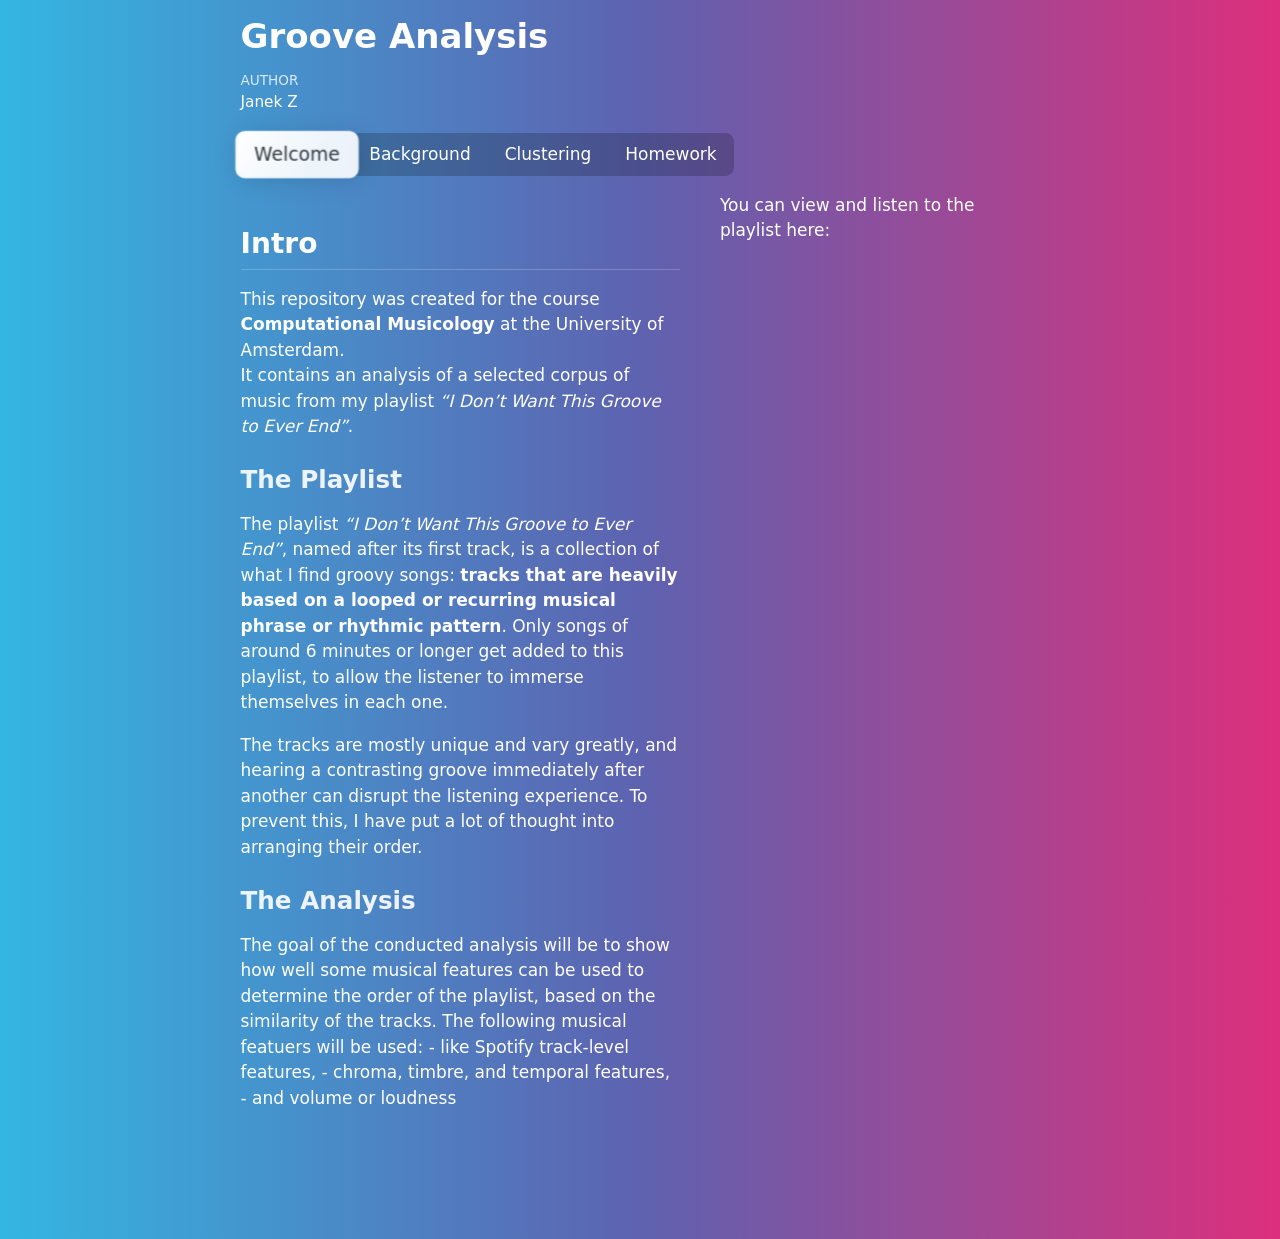
==== commit 850c0180: "minor changes" ====
--- a/final_portfolio.html
+++ b/final_portfolio.html
@@ -109,7 +109,7 @@
 
 
 <div class="tabset-margin-container"></div><div class="panel-tabset page-columns page-full">
-<ul class="nav nav-tabs" role="tablist"><li class="nav-item" role="presentation"><a class="nav-link active" id="tabset-1-1-tab" data-bs-toggle="tab" data-bs-target="#tabset-1-1" role="tab" aria-controls="tabset-1-1" aria-selected="true" href="">Welcome</a></li><li class="nav-item" role="presentation"><a class="nav-link" id="tabset-1-2-tab" data-bs-toggle="tab" data-bs-target="#tabset-1-2" role="tab" aria-controls="tabset-1-2" aria-selected="false" href="">test background</a></li><li class="nav-item" role="presentation"><a class="nav-link" id="tabset-1-3-tab" data-bs-toggle="tab" data-bs-target="#tabset-1-3" role="tab" aria-controls="tabset-1-3" aria-selected="false" href="">Homework</a></li></ul>
+<ul class="nav nav-tabs" role="tablist"><li class="nav-item" role="presentation"><a class="nav-link active" id="tabset-1-1-tab" data-bs-toggle="tab" data-bs-target="#tabset-1-1" role="tab" aria-controls="tabset-1-1" aria-selected="true" href="">Welcome</a></li><li class="nav-item" role="presentation"><a class="nav-link" id="tabset-1-2-tab" data-bs-toggle="tab" data-bs-target="#tabset-1-2" role="tab" aria-controls="tabset-1-2" aria-selected="false" href="">Background</a></li><li class="nav-item" role="presentation"><a class="nav-link" id="tabset-1-3-tab" data-bs-toggle="tab" data-bs-target="#tabset-1-3" role="tab" aria-controls="tabset-1-3" aria-selected="false" href="">Clustering</a></li><li class="nav-item" role="presentation"><a class="nav-link" id="tabset-1-4-tab" data-bs-toggle="tab" data-bs-target="#tabset-1-4" role="tab" aria-controls="tabset-1-4" aria-selected="false" href="">Homework</a></li></ul>
 <div class="tab-content page-columns page-full">
 <div id="tabset-1-1" class="tab-pane active" role="tabpanel" aria-labelledby="tabset-1-1-tab">
 <div class="columns">
@@ -334,6 +334,9 @@
 <p>Based on this info, I decided to compare the following neighbouring songs:<br>
 - <em>Find Your State of Mind</em> and <em>I’ll Be With You</em> (tracks 6 and 7), because the songs differ very much in the allround transition score, but not so much in the individual classifications, so I wonder how they differ from eachoter<br>
 - <em>Goldrush</em> and <em>Words 2b Heard Meets Planetary Funk Alert</em> (tracks 69 and 70), because they differ a lot on many aspects and I wonder if there are some features that show that I have placed them next to each other correctly.</p>
+</section>
+</div>
+<div id="tabset-1-3" class="tab-pane" role="tabpanel" aria-labelledby="tabset-1-3-tab">
 <div class="cell">
 <div class="cell-output-display">
 <div>
@@ -407,9 +410,8 @@
 <!-- knitr::knit_child('Untitled.Rmd', envir = list(feature = feature)) -->
 <!-- ``` -->
 <!-- ::: -->
-</section>
-</div>
-<div id="tabset-1-3" class="tab-pane" role="tabpanel" aria-labelledby="tabset-1-3-tab">
+</div>
+<div id="tabset-1-4" class="tab-pane" role="tabpanel" aria-labelledby="tabset-1-4-tab">
 <section id="track-example" class="level3">
 <h3 class="anchored" data-anchor-id="track-example">Track Example</h3>
 <div class="card" title="Key and Chord Analysis - hw week 10">
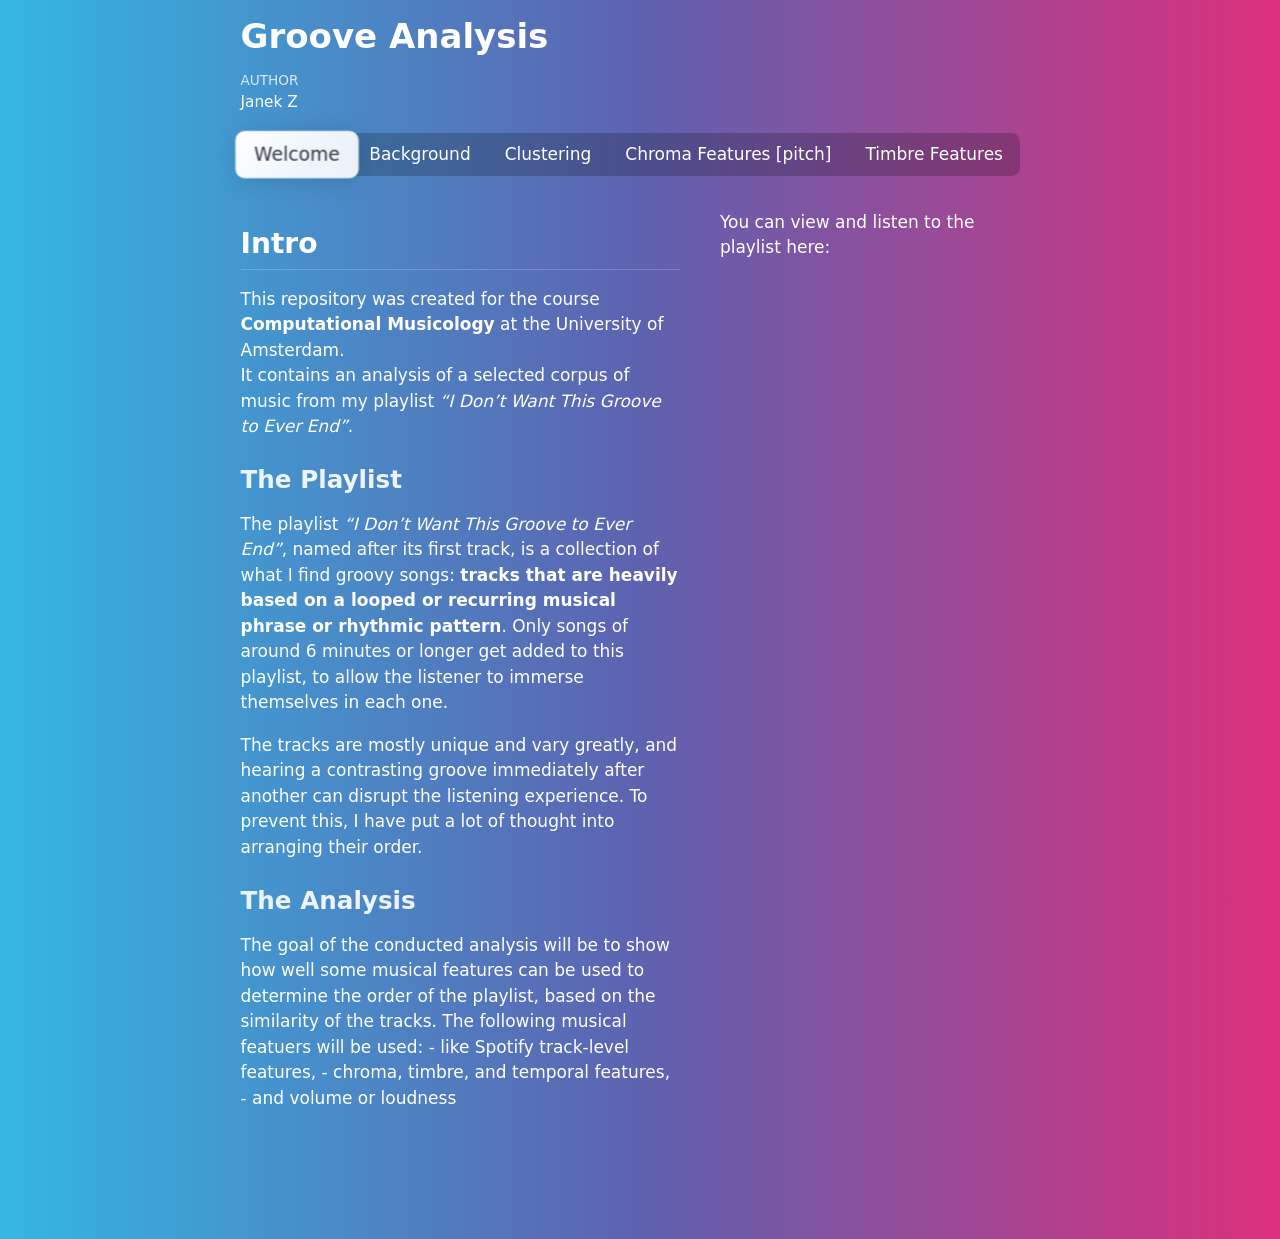
==== commit 4b2c55f8: "test" ====
--- a/final_portfolio.html
+++ b/final_portfolio.html
@@ -24,41 +24,6 @@
   margin: 0 0.8em 0.2em -1em; /* quarto-specific, see https://github.com/quarto-dev/quarto-cli/issues/4556 */ 
   vertical-align: middle;
 }
-/* CSS for syntax highlighting */
-html { -webkit-text-size-adjust: 100%; }
-pre > code.sourceCode { white-space: pre; position: relative; }
-pre > code.sourceCode > span { display: inline-block; line-height: 1.25; }
-pre > code.sourceCode > span:empty { height: 1.2em; }
-.sourceCode { overflow: visible; }
-code.sourceCode > span { color: inherit; text-decoration: inherit; }
-div.sourceCode { margin: 1em 0; }
-pre.sourceCode { margin: 0; }
-@media screen {
-div.sourceCode { overflow: auto; }
-}
-@media print {
-pre > code.sourceCode { white-space: pre-wrap; }
-pre > code.sourceCode > span { text-indent: -5em; padding-left: 5em; }
-}
-pre.numberSource code
-  { counter-reset: source-line 0; }
-pre.numberSource code > span
-  { position: relative; left: -4em; counter-increment: source-line; }
-pre.numberSource code > span > a:first-child::before
-  { content: counter(source-line);
-    position: relative; left: -1em; text-align: right; vertical-align: baseline;
-    border: none; display: inline-block;
-    -webkit-touch-callout: none; -webkit-user-select: none;
-    -khtml-user-select: none; -moz-user-select: none;
-    -ms-user-select: none; user-select: none;
-    padding: 0 4px; width: 4em;
-  }
-pre.numberSource { margin-left: 3em;  padding-left: 4px; }
-div.sourceCode
-  {   }
-@media screen {
-pre > code.sourceCode > span > a:first-child::before { text-decoration: underline; }
-}
 </style>
 
 
@@ -109,7 +74,7 @@
 
 
 <div class="tabset-margin-container"></div><div class="panel-tabset page-columns page-full">
-<ul class="nav nav-tabs" role="tablist"><li class="nav-item" role="presentation"><a class="nav-link active" id="tabset-1-1-tab" data-bs-toggle="tab" data-bs-target="#tabset-1-1" role="tab" aria-controls="tabset-1-1" aria-selected="true" href="">Welcome</a></li><li class="nav-item" role="presentation"><a class="nav-link" id="tabset-1-2-tab" data-bs-toggle="tab" data-bs-target="#tabset-1-2" role="tab" aria-controls="tabset-1-2" aria-selected="false" href="">Background</a></li><li class="nav-item" role="presentation"><a class="nav-link" id="tabset-1-3-tab" data-bs-toggle="tab" data-bs-target="#tabset-1-3" role="tab" aria-controls="tabset-1-3" aria-selected="false" href="">Clustering</a></li><li class="nav-item" role="presentation"><a class="nav-link" id="tabset-1-4-tab" data-bs-toggle="tab" data-bs-target="#tabset-1-4" role="tab" aria-controls="tabset-1-4" aria-selected="false" href="">Homework</a></li></ul>
+<ul class="nav nav-tabs" role="tablist"><li class="nav-item" role="presentation"><a class="nav-link active" id="tabset-1-1-tab" data-bs-toggle="tab" data-bs-target="#tabset-1-1" role="tab" aria-controls="tabset-1-1" aria-selected="true" href="">Welcome</a></li><li class="nav-item" role="presentation"><a class="nav-link" id="tabset-1-2-tab" data-bs-toggle="tab" data-bs-target="#tabset-1-2" role="tab" aria-controls="tabset-1-2" aria-selected="false" href="">Background</a></li><li class="nav-item" role="presentation"><a class="nav-link" id="tabset-1-3-tab" data-bs-toggle="tab" data-bs-target="#tabset-1-3" role="tab" aria-controls="tabset-1-3" aria-selected="false" href="">Clustering</a></li><li class="nav-item" role="presentation"><a class="nav-link" id="tabset-1-4-tab" data-bs-toggle="tab" data-bs-target="#tabset-1-4" role="tab" aria-controls="tabset-1-4" aria-selected="false" href="">Chroma Features [pitch]</a></li><li class="nav-item" role="presentation"><a class="nav-link" id="tabset-1-5-tab" data-bs-toggle="tab" data-bs-target="#tabset-1-5" role="tab" aria-controls="tabset-1-5" aria-selected="false" href="">Timbre Features</a></li></ul>
 <div class="tab-content page-columns page-full">
 <div id="tabset-1-1" class="tab-pane active" role="tabpanel" aria-labelledby="tabset-1-1-tab">
 <div class="columns">
@@ -132,8 +97,8 @@
 
 </div><div class="column" style="width:40%;">
 <p style="margin-top: 0;">
-You can view and listen to the playlist here:
-</p>
+</p><p>You can view and listen to the playlist here:</p>
+<p></p>
 <iframe data-testid="embed-iframe" style="border-radius:12px" src="https://open.spotify.com/embed/playlist/5R4pN6j7ogQeuaAVptvOnW?utm_source=generator&amp;theme=0" width="100%" height="400" frameborder="0" allowfullscreen="" allow="autoplay; clipboard-write; encrypted-media; fullscreen; picture-in-picture" loading="lazy">
 </iframe>
 </div>
@@ -412,117 +377,39 @@
 <!-- ::: -->
 </div>
 <div id="tabset-1-4" class="tab-pane" role="tabpanel" aria-labelledby="tabset-1-4-tab">
-<section id="track-example" class="level3">
-<h3 class="anchored" data-anchor-id="track-example">Track Example</h3>
-<div class="card" title="Key and Chord Analysis - hw week 10">
-<div class="code-copy-outer-scaffold"><div class="sourceCode cell-code" id="cb1"><pre class="sourceCode r code-with-copy"><code class="sourceCode r"><span id="cb1-1"><a href="#cb1-1" aria-hidden="true" tabindex="-1"></a><span class="fu">library</span>(tidyverse)</span>
-<span id="cb1-2"><a href="#cb1-2" aria-hidden="true" tabindex="-1"></a><span class="fu">library</span>(compmus)</span></code></pre></div><button title="Copy to Clipboard" class="code-copy-button"><i class="bi"></i></button></div>
-<div class="code-copy-outer-scaffold"><div class="sourceCode cell-code" id="cb2"><pre class="sourceCode r code-with-copy"><code class="sourceCode r"><span id="cb2-1"><a href="#cb2-1" aria-hidden="true" tabindex="-1"></a>circshift <span class="ot">&lt;-</span> <span class="cf">function</span>(v, n) {</span>
-<span id="cb2-2"><a href="#cb2-2" aria-hidden="true" tabindex="-1"></a>  <span class="cf">if</span> (n <span class="sc">==</span> <span class="dv">0</span>) v <span class="cf">else</span> <span class="fu">c</span>(<span class="fu">tail</span>(v, n), <span class="fu">head</span>(v, <span class="sc">-</span>n))</span>
-<span id="cb2-3"><a href="#cb2-3" aria-hidden="true" tabindex="-1"></a>}</span>
-<span id="cb2-4"><a href="#cb2-4" aria-hidden="true" tabindex="-1"></a></span>
-<span id="cb2-5"><a href="#cb2-5" aria-hidden="true" tabindex="-1"></a><span class="co">#      C     C#    D     Eb    E     F     F#    G     Ab    A     Bb    B</span></span>
-<span id="cb2-6"><a href="#cb2-6" aria-hidden="true" tabindex="-1"></a>major_chord <span class="ot">&lt;-</span></span>
-<span id="cb2-7"><a href="#cb2-7" aria-hidden="true" tabindex="-1"></a>  <span class="fu">c</span>(   <span class="dv">1</span>,    <span class="dv">0</span>,    <span class="dv">0</span>,    <span class="dv">0</span>,    <span class="dv">1</span>,    <span class="dv">0</span>,    <span class="dv">0</span>,    <span class="dv">1</span>,    <span class="dv">0</span>,    <span class="dv">0</span>,    <span class="dv">0</span>,    <span class="dv">0</span>)</span>
-<span id="cb2-8"><a href="#cb2-8" aria-hidden="true" tabindex="-1"></a>minor_chord <span class="ot">&lt;-</span></span>
-<span id="cb2-9"><a href="#cb2-9" aria-hidden="true" tabindex="-1"></a>  <span class="fu">c</span>(   <span class="dv">1</span>,    <span class="dv">0</span>,    <span class="dv">0</span>,    <span class="dv">1</span>,    <span class="dv">0</span>,    <span class="dv">0</span>,    <span class="dv">0</span>,    <span class="dv">1</span>,    <span class="dv">0</span>,    <span class="dv">0</span>,    <span class="dv">0</span>,    <span class="dv">0</span>)</span>
-<span id="cb2-10"><a href="#cb2-10" aria-hidden="true" tabindex="-1"></a>seventh_chord <span class="ot">&lt;-</span></span>
-<span id="cb2-11"><a href="#cb2-11" aria-hidden="true" tabindex="-1"></a>  <span class="fu">c</span>(   <span class="dv">1</span>,    <span class="dv">0</span>,    <span class="dv">0</span>,    <span class="dv">0</span>,    <span class="dv">1</span>,    <span class="dv">0</span>,    <span class="dv">0</span>,    <span class="dv">1</span>,    <span class="dv">0</span>,    <span class="dv">0</span>,    <span class="dv">1</span>,    <span class="dv">0</span>)</span>
-<span id="cb2-12"><a href="#cb2-12" aria-hidden="true" tabindex="-1"></a></span>
-<span id="cb2-13"><a href="#cb2-13" aria-hidden="true" tabindex="-1"></a>major_key <span class="ot">&lt;-</span></span>
-<span id="cb2-14"><a href="#cb2-14" aria-hidden="true" tabindex="-1"></a>  <span class="fu">c</span>(<span class="fl">6.35</span>, <span class="fl">2.23</span>, <span class="fl">3.48</span>, <span class="fl">2.33</span>, <span class="fl">4.38</span>, <span class="fl">4.09</span>, <span class="fl">2.52</span>, <span class="fl">5.19</span>, <span class="fl">2.39</span>, <span class="fl">3.66</span>, <span class="fl">2.29</span>, <span class="fl">2.88</span>)</span>
-<span id="cb2-15"><a href="#cb2-15" aria-hidden="true" tabindex="-1"></a>minor_key <span class="ot">&lt;-</span></span>
-<span id="cb2-16"><a href="#cb2-16" aria-hidden="true" tabindex="-1"></a>  <span class="fu">c</span>(<span class="fl">6.33</span>, <span class="fl">2.68</span>, <span class="fl">3.52</span>, <span class="fl">5.38</span>, <span class="fl">2.60</span>, <span class="fl">3.53</span>, <span class="fl">2.54</span>, <span class="fl">4.75</span>, <span class="fl">3.98</span>, <span class="fl">2.69</span>, <span class="fl">3.34</span>, <span class="fl">3.17</span>)</span>
-<span id="cb2-17"><a href="#cb2-17" aria-hidden="true" tabindex="-1"></a></span>
-<span id="cb2-18"><a href="#cb2-18" aria-hidden="true" tabindex="-1"></a>chord_templates <span class="ot">&lt;-</span></span>
-<span id="cb2-19"><a href="#cb2-19" aria-hidden="true" tabindex="-1"></a>  <span class="fu">tribble</span>(</span>
-<span id="cb2-20"><a href="#cb2-20" aria-hidden="true" tabindex="-1"></a>    <span class="sc">~</span>name, <span class="sc">~</span>template,</span>
-<span id="cb2-21"><a href="#cb2-21" aria-hidden="true" tabindex="-1"></a>    <span class="st">"Gb:7"</span>, <span class="fu">circshift</span>(seventh_chord, <span class="dv">6</span>),</span>
-<span id="cb2-22"><a href="#cb2-22" aria-hidden="true" tabindex="-1"></a>    <span class="st">"Gb:maj"</span>, <span class="fu">circshift</span>(major_chord, <span class="dv">6</span>),</span>
-<span id="cb2-23"><a href="#cb2-23" aria-hidden="true" tabindex="-1"></a>    <span class="st">"Bb:min"</span>, <span class="fu">circshift</span>(minor_chord, <span class="dv">10</span>),</span>
-<span id="cb2-24"><a href="#cb2-24" aria-hidden="true" tabindex="-1"></a>    <span class="st">"Db:maj"</span>, <span class="fu">circshift</span>(major_chord, <span class="dv">1</span>),</span>
-<span id="cb2-25"><a href="#cb2-25" aria-hidden="true" tabindex="-1"></a>    <span class="st">"F:min"</span>, <span class="fu">circshift</span>(minor_chord, <span class="dv">5</span>),</span>
-<span id="cb2-26"><a href="#cb2-26" aria-hidden="true" tabindex="-1"></a>    <span class="st">"Ab:7"</span>, <span class="fu">circshift</span>(seventh_chord, <span class="dv">8</span>),</span>
-<span id="cb2-27"><a href="#cb2-27" aria-hidden="true" tabindex="-1"></a>    <span class="st">"Ab:maj"</span>, <span class="fu">circshift</span>(major_chord, <span class="dv">8</span>),</span>
-<span id="cb2-28"><a href="#cb2-28" aria-hidden="true" tabindex="-1"></a>    <span class="st">"C:min"</span>, <span class="fu">circshift</span>(minor_chord, <span class="dv">0</span>),</span>
-<span id="cb2-29"><a href="#cb2-29" aria-hidden="true" tabindex="-1"></a>    <span class="st">"Eb:7"</span>, <span class="fu">circshift</span>(seventh_chord, <span class="dv">3</span>),</span>
-<span id="cb2-30"><a href="#cb2-30" aria-hidden="true" tabindex="-1"></a>    <span class="st">"Eb:maj"</span>, <span class="fu">circshift</span>(major_chord, <span class="dv">3</span>),</span>
-<span id="cb2-31"><a href="#cb2-31" aria-hidden="true" tabindex="-1"></a>    <span class="st">"G:min"</span>, <span class="fu">circshift</span>(minor_chord, <span class="dv">7</span>),</span>
-<span id="cb2-32"><a href="#cb2-32" aria-hidden="true" tabindex="-1"></a>    <span class="st">"Bb:7"</span>, <span class="fu">circshift</span>(seventh_chord, <span class="dv">10</span>),</span>
-<span id="cb2-33"><a href="#cb2-33" aria-hidden="true" tabindex="-1"></a>    <span class="st">"Bb:maj"</span>, <span class="fu">circshift</span>(major_chord, <span class="dv">10</span>),</span>
-<span id="cb2-34"><a href="#cb2-34" aria-hidden="true" tabindex="-1"></a>    <span class="st">"D:min"</span>, <span class="fu">circshift</span>(minor_chord, <span class="dv">2</span>),</span>
-<span id="cb2-35"><a href="#cb2-35" aria-hidden="true" tabindex="-1"></a>    <span class="st">"F:7"</span>, <span class="fu">circshift</span>(seventh_chord, <span class="dv">5</span>),</span>
-<span id="cb2-36"><a href="#cb2-36" aria-hidden="true" tabindex="-1"></a>    <span class="st">"F:maj"</span>, <span class="fu">circshift</span>(major_chord, <span class="dv">5</span>),</span>
-<span id="cb2-37"><a href="#cb2-37" aria-hidden="true" tabindex="-1"></a>    <span class="st">"A:min"</span>, <span class="fu">circshift</span>(minor_chord, <span class="dv">9</span>),</span>
-<span id="cb2-38"><a href="#cb2-38" aria-hidden="true" tabindex="-1"></a>    <span class="st">"C:7"</span>, <span class="fu">circshift</span>(seventh_chord, <span class="dv">0</span>),</span>
-<span id="cb2-39"><a href="#cb2-39" aria-hidden="true" tabindex="-1"></a>    <span class="st">"C:maj"</span>, <span class="fu">circshift</span>(major_chord, <span class="dv">0</span>),</span>
-<span id="cb2-40"><a href="#cb2-40" aria-hidden="true" tabindex="-1"></a>    <span class="st">"E:min"</span>, <span class="fu">circshift</span>(minor_chord, <span class="dv">4</span>),</span>
-<span id="cb2-41"><a href="#cb2-41" aria-hidden="true" tabindex="-1"></a>    <span class="st">"G:7"</span>, <span class="fu">circshift</span>(seventh_chord, <span class="dv">7</span>),</span>
-<span id="cb2-42"><a href="#cb2-42" aria-hidden="true" tabindex="-1"></a>    <span class="st">"G:maj"</span>, <span class="fu">circshift</span>(major_chord, <span class="dv">7</span>),</span>
-<span id="cb2-43"><a href="#cb2-43" aria-hidden="true" tabindex="-1"></a>    <span class="st">"B:min"</span>, <span class="fu">circshift</span>(minor_chord, <span class="dv">11</span>),</span>
-<span id="cb2-44"><a href="#cb2-44" aria-hidden="true" tabindex="-1"></a>    <span class="st">"D:7"</span>, <span class="fu">circshift</span>(seventh_chord, <span class="dv">2</span>),</span>
-<span id="cb2-45"><a href="#cb2-45" aria-hidden="true" tabindex="-1"></a>    <span class="st">"D:maj"</span>, <span class="fu">circshift</span>(major_chord, <span class="dv">2</span>),</span>
-<span id="cb2-46"><a href="#cb2-46" aria-hidden="true" tabindex="-1"></a>    <span class="st">"F#:min"</span>, <span class="fu">circshift</span>(minor_chord, <span class="dv">6</span>),</span>
-<span id="cb2-47"><a href="#cb2-47" aria-hidden="true" tabindex="-1"></a>    <span class="st">"A:7"</span>, <span class="fu">circshift</span>(seventh_chord, <span class="dv">9</span>),</span>
-<span id="cb2-48"><a href="#cb2-48" aria-hidden="true" tabindex="-1"></a>    <span class="st">"A:maj"</span>, <span class="fu">circshift</span>(major_chord, <span class="dv">9</span>),</span>
-<span id="cb2-49"><a href="#cb2-49" aria-hidden="true" tabindex="-1"></a>    <span class="st">"C#:min"</span>, <span class="fu">circshift</span>(minor_chord, <span class="dv">1</span>),</span>
-<span id="cb2-50"><a href="#cb2-50" aria-hidden="true" tabindex="-1"></a>    <span class="st">"E:7"</span>, <span class="fu">circshift</span>(seventh_chord, <span class="dv">4</span>),</span>
-<span id="cb2-51"><a href="#cb2-51" aria-hidden="true" tabindex="-1"></a>    <span class="st">"E:maj"</span>, <span class="fu">circshift</span>(major_chord, <span class="dv">4</span>),</span>
-<span id="cb2-52"><a href="#cb2-52" aria-hidden="true" tabindex="-1"></a>    <span class="st">"G#:min"</span>, <span class="fu">circshift</span>(minor_chord, <span class="dv">8</span>),</span>
-<span id="cb2-53"><a href="#cb2-53" aria-hidden="true" tabindex="-1"></a>    <span class="st">"B:7"</span>, <span class="fu">circshift</span>(seventh_chord, <span class="dv">11</span>),</span>
-<span id="cb2-54"><a href="#cb2-54" aria-hidden="true" tabindex="-1"></a>    <span class="st">"B:maj"</span>, <span class="fu">circshift</span>(major_chord, <span class="dv">11</span>),</span>
-<span id="cb2-55"><a href="#cb2-55" aria-hidden="true" tabindex="-1"></a>    <span class="st">"D#:min"</span>, <span class="fu">circshift</span>(minor_chord, <span class="dv">3</span>)</span>
-<span id="cb2-56"><a href="#cb2-56" aria-hidden="true" tabindex="-1"></a>  )</span>
-<span id="cb2-57"><a href="#cb2-57" aria-hidden="true" tabindex="-1"></a></span>
-<span id="cb2-58"><a href="#cb2-58" aria-hidden="true" tabindex="-1"></a>key_templates <span class="ot">&lt;-</span></span>
-<span id="cb2-59"><a href="#cb2-59" aria-hidden="true" tabindex="-1"></a>  <span class="fu">tribble</span>(</span>
-<span id="cb2-60"><a href="#cb2-60" aria-hidden="true" tabindex="-1"></a>    <span class="sc">~</span>name, <span class="sc">~</span>template,</span>
-<span id="cb2-61"><a href="#cb2-61" aria-hidden="true" tabindex="-1"></a>    <span class="st">"Gb:maj"</span>, <span class="fu">circshift</span>(major_key, <span class="dv">6</span>),</span>
-<span id="cb2-62"><a href="#cb2-62" aria-hidden="true" tabindex="-1"></a>    <span class="st">"Bb:min"</span>, <span class="fu">circshift</span>(minor_key, <span class="dv">10</span>),</span>
-<span id="cb2-63"><a href="#cb2-63" aria-hidden="true" tabindex="-1"></a>    <span class="st">"Db:maj"</span>, <span class="fu">circshift</span>(major_key, <span class="dv">1</span>),</span>
-<span id="cb2-64"><a href="#cb2-64" aria-hidden="true" tabindex="-1"></a>    <span class="st">"F:min"</span>, <span class="fu">circshift</span>(minor_key, <span class="dv">5</span>),</span>
-<span id="cb2-65"><a href="#cb2-65" aria-hidden="true" tabindex="-1"></a>    <span class="st">"Ab:maj"</span>, <span class="fu">circshift</span>(major_key, <span class="dv">8</span>),</span>
-<span id="cb2-66"><a href="#cb2-66" aria-hidden="true" tabindex="-1"></a>    <span class="st">"C:min"</span>, <span class="fu">circshift</span>(minor_key, <span class="dv">0</span>),</span>
-<span id="cb2-67"><a href="#cb2-67" aria-hidden="true" tabindex="-1"></a>    <span class="st">"Eb:maj"</span>, <span class="fu">circshift</span>(major_key, <span class="dv">3</span>),</span>
-<span id="cb2-68"><a href="#cb2-68" aria-hidden="true" tabindex="-1"></a>    <span class="st">"G:min"</span>, <span class="fu">circshift</span>(minor_key, <span class="dv">7</span>),</span>
-<span id="cb2-69"><a href="#cb2-69" aria-hidden="true" tabindex="-1"></a>    <span class="st">"Bb:maj"</span>, <span class="fu">circshift</span>(major_key, <span class="dv">10</span>),</span>
-<span id="cb2-70"><a href="#cb2-70" aria-hidden="true" tabindex="-1"></a>    <span class="st">"D:min"</span>, <span class="fu">circshift</span>(minor_key, <span class="dv">2</span>),</span>
-<span id="cb2-71"><a href="#cb2-71" aria-hidden="true" tabindex="-1"></a>    <span class="st">"F:maj"</span>, <span class="fu">circshift</span>(major_key, <span class="dv">5</span>),</span>
-<span id="cb2-72"><a href="#cb2-72" aria-hidden="true" tabindex="-1"></a>    <span class="st">"A:min"</span>, <span class="fu">circshift</span>(minor_key, <span class="dv">9</span>),</span>
-<span id="cb2-73"><a href="#cb2-73" aria-hidden="true" tabindex="-1"></a>    <span class="st">"C:maj"</span>, <span class="fu">circshift</span>(major_key, <span class="dv">0</span>),</span>
-<span id="cb2-74"><a href="#cb2-74" aria-hidden="true" tabindex="-1"></a>    <span class="st">"E:min"</span>, <span class="fu">circshift</span>(minor_key, <span class="dv">4</span>),</span>
-<span id="cb2-75"><a href="#cb2-75" aria-hidden="true" tabindex="-1"></a>    <span class="st">"G:maj"</span>, <span class="fu">circshift</span>(major_key, <span class="dv">7</span>),</span>
-<span id="cb2-76"><a href="#cb2-76" aria-hidden="true" tabindex="-1"></a>    <span class="st">"B:min"</span>, <span class="fu">circshift</span>(minor_key, <span class="dv">11</span>),</span>
-<span id="cb2-77"><a href="#cb2-77" aria-hidden="true" tabindex="-1"></a>    <span class="st">"D:maj"</span>, <span class="fu">circshift</span>(major_key, <span class="dv">2</span>),</span>
-<span id="cb2-78"><a href="#cb2-78" aria-hidden="true" tabindex="-1"></a>    <span class="st">"F#:min"</span>, <span class="fu">circshift</span>(minor_key, <span class="dv">6</span>),</span>
-<span id="cb2-79"><a href="#cb2-79" aria-hidden="true" tabindex="-1"></a>    <span class="st">"A:maj"</span>, <span class="fu">circshift</span>(major_key, <span class="dv">9</span>),</span>
-<span id="cb2-80"><a href="#cb2-80" aria-hidden="true" tabindex="-1"></a>    <span class="st">"C#:min"</span>, <span class="fu">circshift</span>(minor_key, <span class="dv">1</span>),</span>
-<span id="cb2-81"><a href="#cb2-81" aria-hidden="true" tabindex="-1"></a>    <span class="st">"E:maj"</span>, <span class="fu">circshift</span>(major_key, <span class="dv">4</span>),</span>
-<span id="cb2-82"><a href="#cb2-82" aria-hidden="true" tabindex="-1"></a>    <span class="st">"G#:min"</span>, <span class="fu">circshift</span>(minor_key, <span class="dv">8</span>),</span>
-<span id="cb2-83"><a href="#cb2-83" aria-hidden="true" tabindex="-1"></a>    <span class="st">"B:maj"</span>, <span class="fu">circshift</span>(major_key, <span class="dv">11</span>),</span>
-<span id="cb2-84"><a href="#cb2-84" aria-hidden="true" tabindex="-1"></a>    <span class="st">"D#:min"</span>, <span class="fu">circshift</span>(minor_key, <span class="dv">3</span>)</span>
-<span id="cb2-85"><a href="#cb2-85" aria-hidden="true" tabindex="-1"></a>  )</span></code></pre></div><button title="Copy to Clipboard" class="code-copy-button"><i class="bi"></i></button></div>
-<div class="code-copy-outer-scaffold"><div class="sourceCode cell-code" id="cb3"><pre class="sourceCode r code-with-copy"><code class="sourceCode r"><span id="cb3-1"><a href="#cb3-1" aria-hidden="true" tabindex="-1"></a>lytd <span class="ot">&lt;-</span> <span class="fu">read_csv</span>(<span class="st">"~/Desktop/UvA/computational_musicology/groove_analysis/lytd_chroma.csv"</span>)</span></code></pre></div><button title="Copy to Clipboard" class="code-copy-button"><i class="bi"></i></button></div>
-<div class="code-copy-outer-scaffold"><div class="sourceCode cell-code" id="cb4"><pre class="sourceCode r code-with-copy"><code class="sourceCode r"><span id="cb4-1"><a href="#cb4-1" aria-hidden="true" tabindex="-1"></a>lytd <span class="sc">|&gt;</span> </span>
-<span id="cb4-2"><a href="#cb4-2" aria-hidden="true" tabindex="-1"></a>  <span class="fu">compmus_wrangle_chroma</span>() <span class="sc">|&gt;</span> </span>
-<span id="cb4-3"><a href="#cb4-3" aria-hidden="true" tabindex="-1"></a>  <span class="fu">filter</span>(<span class="fu">row_number</span>() <span class="sc">%%</span> <span class="dv">50</span>L <span class="sc">==</span> <span class="dv">0</span>L) <span class="sc">|&gt;</span> </span>
-<span id="cb4-4"><a href="#cb4-4" aria-hidden="true" tabindex="-1"></a>  <span class="fu">compmus_match_pitch_template</span>(</span>
-<span id="cb4-5"><a href="#cb4-5" aria-hidden="true" tabindex="-1"></a>    key_templates,         <span class="co"># Change to chord_templates if desired</span></span>
-<span id="cb4-6"><a href="#cb4-6" aria-hidden="true" tabindex="-1"></a>    <span class="at">method =</span> <span class="st">"manhattan"</span>,  <span class="co"># Try different distance metrics</span></span>
-<span id="cb4-7"><a href="#cb4-7" aria-hidden="true" tabindex="-1"></a>    <span class="at">norm =</span> <span class="st">"manhattan"</span>     <span class="co"># Try different norms</span></span>
-<span id="cb4-8"><a href="#cb4-8" aria-hidden="true" tabindex="-1"></a>  ) <span class="sc">|&gt;</span></span>
-<span id="cb4-9"><a href="#cb4-9" aria-hidden="true" tabindex="-1"></a>  <span class="fu">ggplot</span>(</span>
-<span id="cb4-10"><a href="#cb4-10" aria-hidden="true" tabindex="-1"></a>    <span class="fu">aes</span>(<span class="at">x =</span> start <span class="sc">+</span> duration <span class="sc">/</span> <span class="dv">2</span>, <span class="at">width =</span> <span class="dv">50</span> <span class="sc">*</span> duration, <span class="at">y =</span> name, <span class="at">fill =</span> d)</span>
-<span id="cb4-11"><a href="#cb4-11" aria-hidden="true" tabindex="-1"></a>  ) <span class="sc">+</span></span>
-<span id="cb4-12"><a href="#cb4-12" aria-hidden="true" tabindex="-1"></a>  <span class="fu">geom_tile</span>() <span class="sc">+</span></span>
-<span id="cb4-13"><a href="#cb4-13" aria-hidden="true" tabindex="-1"></a>  <span class="fu">scale_fill_viridis_c</span>(<span class="at">guide =</span> <span class="st">"none"</span>) <span class="sc">+</span></span>
-<span id="cb4-14"><a href="#cb4-14" aria-hidden="true" tabindex="-1"></a>  <span class="fu">theme_minimal</span>() <span class="sc">+</span></span>
-<span id="cb4-15"><a href="#cb4-15" aria-hidden="true" tabindex="-1"></a>  <span class="fu">labs</span>(<span class="at">x =</span> <span class="st">"Time (s)"</span>, <span class="at">y =</span> <span class="st">""</span>)</span></code></pre></div><button title="Copy to Clipboard" class="code-copy-button"><i class="bi"></i></button></div>
-<p><img src="final_portfolio_files/figure-html/unnamed-chunk-29-1.png" class="img-fluid" width="672"></p>
-<p>This is the analysis of keys of the track <em>Lose Yourself to Dance (Drumless Edition)</em> by <em>Daft Punk</em> and <em>Pharrell Williams</em>.</p>
-<p>Personally, I found that the key is much better shown using the standard chromagram. There I clearly read that the song is in a b flat minor key, since it mostly relied on the c sharp pitch as well as b flat. There it is also neatly shown how the chord pattern repeats which makes this a very groovy song. I chose a drumless track on purpose since I thought that should help the software with finding the pitches. In this attached pitch template it is also visible that most energy remains in the b flat minor key. And I find the sudden dark peak around 210 seconds interesting, I believe that is where many different background voices with own melodies overlap.</p>
-</div>
-</section>
+<p>Here are the chroma features of the first two tracks,</p>
+<p><em>Find Your State of Mind</em> by <em>Jestofunk</em>:<br>
+<img src="fysm_chroma.png" class="img-fluid" alt="fysm chroma"><br>
+<br>
+<em>I’ll be With You</em> by <em>Bernie Worrell</em>:<br>
+<img src="ibwy_chroma.png" class="img-fluid" alt="ibwy chroma"><br>
+</p>
+<p>They show that the songs are played in different keys, which may contribute to their incompatibility. Although, they do share a sudden spike in the e flat pitch around three fourths of the way through the songs, interestingly.<br>
+And the second two,</p>
+<p><em>Goldrush</em> by <em>the Herbaliser</em>:<br>
+<img src="goldrush_chroma.png" class="img-fluid" alt="gr chroma"><br>
+<br>
+<em>Words 2B Heard Meets Planetary Funk Alert</em> by <em>MC Conrad</em>:<br>
+<img src="words2BChroma.png" class="img-fluid" style="width:85.0%" alt="w2bh chroma"><br>
+</p>
+<p>Here there again isn’t overlap, however in <em>Goldrush</em> we can see that the most prominent pitches are A and D, while in <em>Words 2B Heard…</em> A flat and C sharp. This suggests that the pitch content of the second song is transposed down by a semitone relative to the first, but both might use a similar melodic structure.</p>
+</div>
+<div id="tabset-1-5" class="tab-pane" role="tabpanel" aria-labelledby="tabset-1-5-tab">
+<p>Here are the cepstrograms for the analysed songs:</p>
+<p><em>Find Your State of Mind</em> by <em>Jestofunk</em>:<br>
+<img src="fysm_timbre.png" class="img-fluid" alt="fysm timbre"><br>
+<br>
+<em>I’ll be With You</em> by <em>Bernie Worrell</em>:<br>
+<img src="ibwy_timbre.png" class="img-fluid" alt="ibwy timbre"><br>
+</p>
+<p>They show that the songs are played in different keys, which may contribute to their incompatibility. Although, they do share a sudden spike in the e flat pitch around three fourths of the way through the songs, interestingly.<br>
+And the second two,</p>
+<p><em>Goldrush</em> by <em>the Herbaliser</em>:<br>
+<img src="goldrush_timbre.png" class="img-fluid" alt="gr chroma"><br>
+<br>
+<em>Words 2B Heard Meets Planetary Funk Alert</em> by <em>MC Conrad</em>:<br>
+<img src="w2bh_cepst.png" class="img-fluid" style="width:85.0%" alt="w2bh chroma"><br>
+</p>
 </div>
 </div>
 </div>
